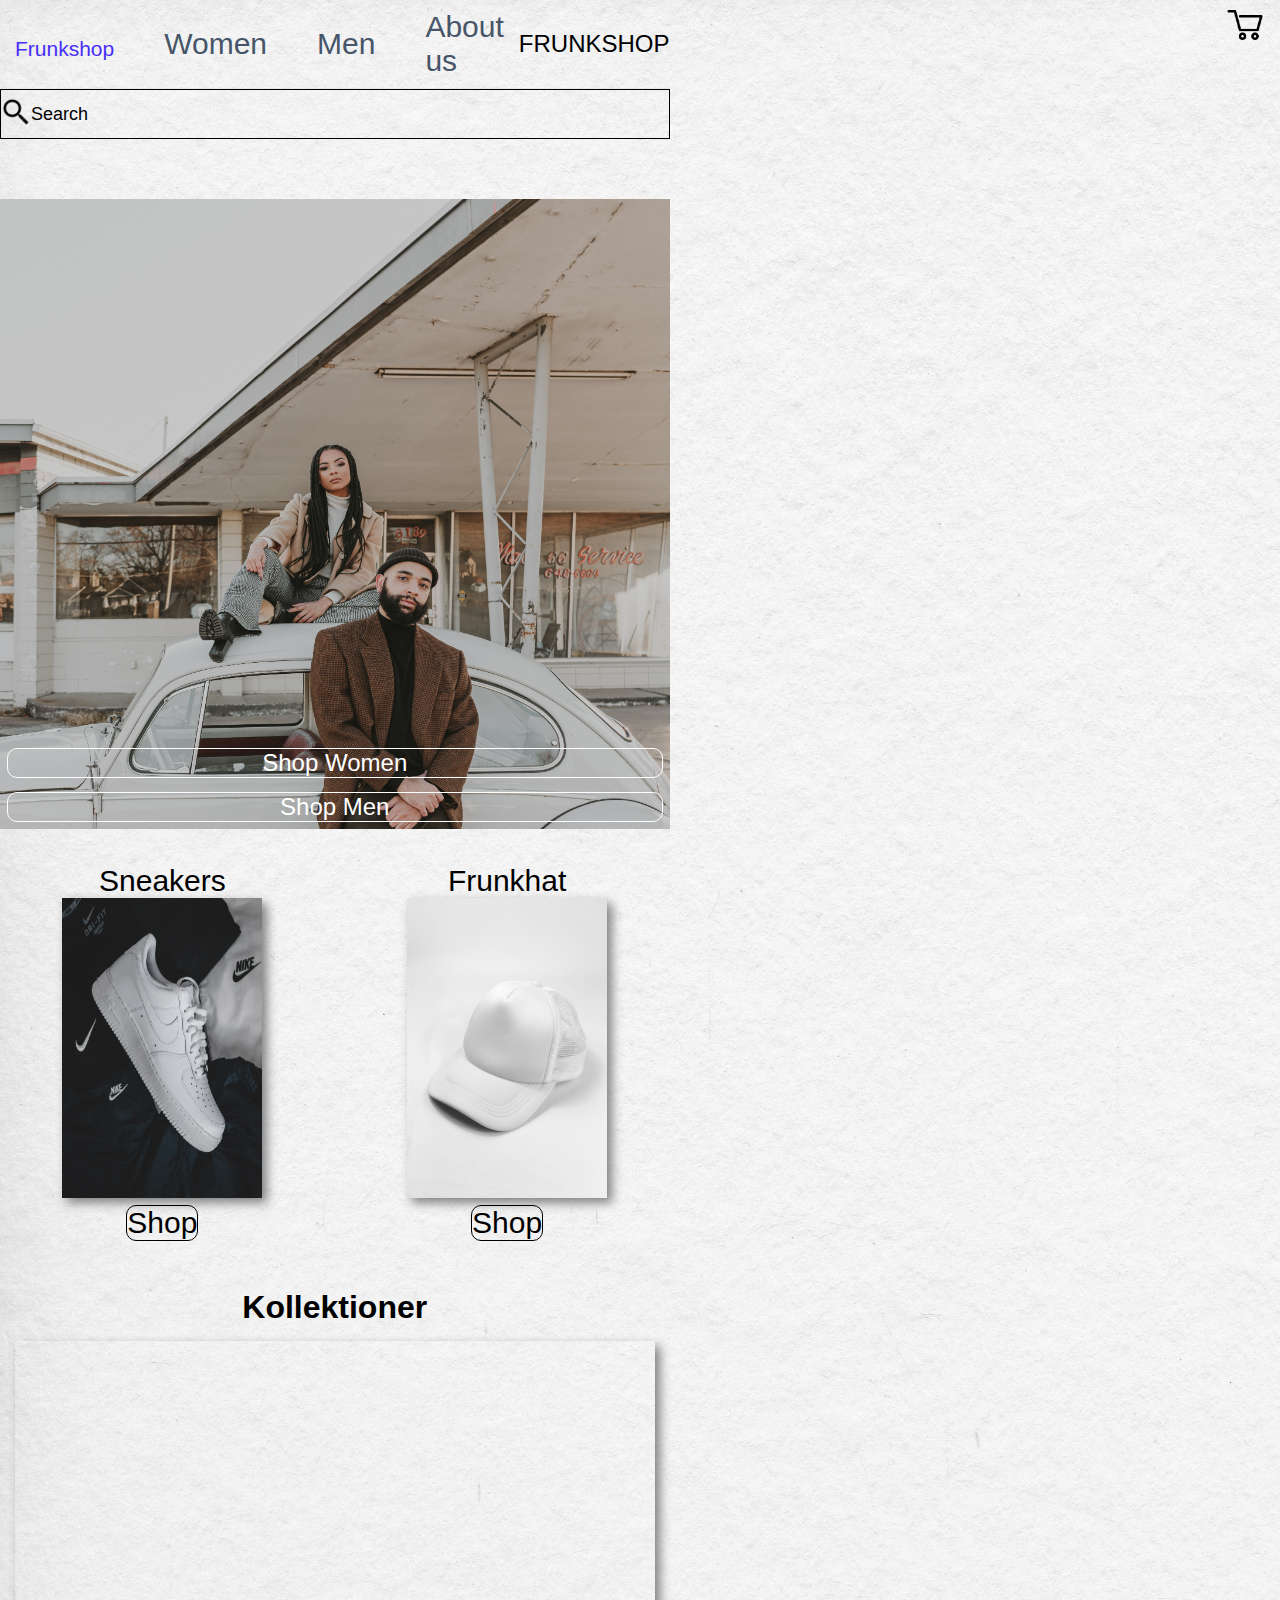
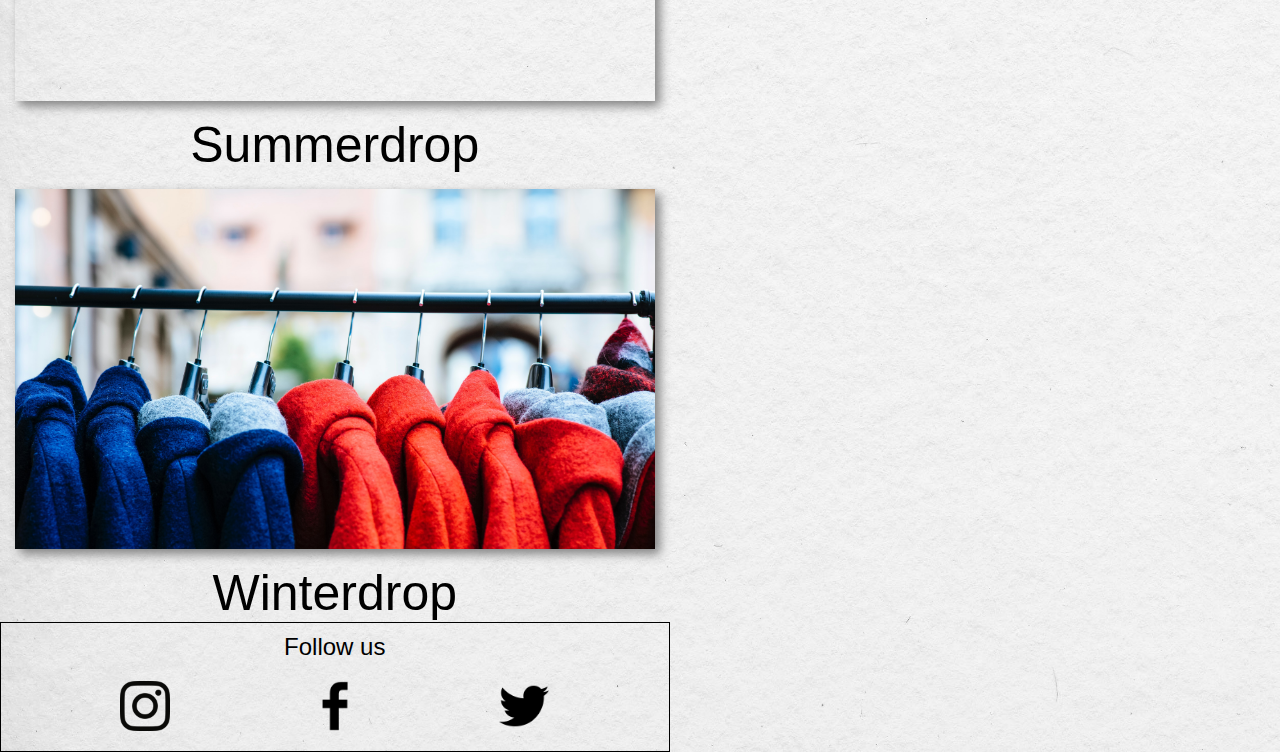
==== index.html @ 82f7ccf9 "fortsättning av codning" ====
<!DOCTYPE html>
<html lang="en">
<head>
    <meta charset="UTF-8">
    <meta name="viewport" content="width=device-width, initial-scale=1.0">
    <meta http-equiv="X-UA-Compatible" content="ie=edge">
    <title>Frunkshop.com</title>
    <link rel="stylesheet" href="css/style.css">
</head>
<body>
<div id="wrapper">
    <header class="header">
        <nav class="navbar">
            <ul class="nav-menu">
                <a href="#" class="nav-logo">Frunkshop</a>
                <li class="nav-item">
                    <a href="women.html" class="nav-link">Women</a>
                </li>
                <li class="nav-item">
                    <a href="#" class="nav-link">Men</a>
                </li>

                <li class="nav-item">
                    <a href="#" class="nav-link">About us</a>
                </li>
            </ul>
            <div class="hamburger">
                <span class="bar"></span>
                <span class="bar"></span>
                <span class="bar"></span>
            </div>
        </nav>
        <div id="tit">FRUNKSHOP</div>
        <div id="cart"><img id="cart2" src="img/minimal-49-512.webp" alt="shopping cart icon"></div>
   </header>

<div id="search"><div><img id="sok" src="img/search-512.webp" alt="sök icon till sök knappen"></div>
<div id="search2">Search</div></div>



<section id="front">
 <div id="men">Shop Men</div>
<div id="women">Shop Women</div>
</section>

<section id="front2">
<div id="sneak"><div id="text1">Sneakers</div><img id="snek" src="img/jeff-tumale-SD9Jyl1xNQ4-unsplash.jpg" alt="Vita skor bilden">
<div id="shop">Shop</div>
</div>


<div id="hat"><div id="text2">Frunkhat</div><img id="snek2" src="img/mediamodifier-t8HiP3e5abg-unsplash.jpg" alt="Vita skor bilden">
    <div id="shop2">Shop</div></div>
</section>


<h1>Kollektioner</h1>


<section id="summer">
    <div id="bild"></div>
    <div id="title">Summerdrop</div>
</section>

<section id="winter">
    <div id="bild2"></div>
    <div id="title2">Winterdrop</div>
</section>

<footer>
<div id="follow">Follow us</div>
<section id="icons">
<img id="insta" src="img/instagram-logo-A807AD378B-seeklogo.com.png" alt="instagram logan">
<img id="face"  src="img/facebook.png" alt="facebook logan">
<img id="twitter" src="img/twitter.png" alt="twitter logan">
</section>
</footer>

</div>
        <script src="js/script.js"></script>




</body>
</html>
---- css/style.css ----
/* Denna fil skall innehålla din CSS kod */

* {
    margin: 0;
    padding: 0;
    box-sizing: border-box;
}

body{
background-image:url("../img/kiwihug-zGZYQQVmXw0-unsplash.jpg");
background-size: cover;
}

html {
    font-size: 62.5%;
    font-family: 'Roboto', sans-serif;
}

li {
    list-style: none;
}

a {
    text-decoration: none;
}

.header{
    border-bottom: 1px solid #E2E8F0;
    display: flex;
    align-items: center;
}

.navbar {
    display: flex;
    justify-content:flex-start;
    align-items: center;
    padding: 1rem 1.5rem;
}

.hamburger {
    display: none;

}

.bar {
    display: block;
    width: 25px;
    height: 3px;
    margin: 5px auto;
    -webkit-transition: all 0.3s ease-in-out;
    transition: all 0.3s ease-in-out;
    background-color: #101010;
}

.nav-menu {
    display: flex;
    justify-content: space-between;
    align-items: center;
    
}

.nav-item {
    margin-left: 5rem;
}


.nav-link{
    font-size: 3rem;
    font-weight: 400;
    color: #475569;
}

.nav-link:hover{
    color: #482ff7;
}

.nav-logo {
    margin-top: 10px;
    font-size: 2.1rem;
    font-weight: 500;
    color: #482ff7;
}

@media only screen and (max-width: 768px) {
    .nav-menu {
        position:fixed;
        left: -100%;
        top: 5rem;
        flex-direction: column;
        background-color: #fff;
        width: 100%;
        height:50%;
        text-align: center;
        transition: 0.3s;
        box-shadow:
            0 10px 27px rgba(0, 0, 0, 0.05);
    }

    .nav-menu.active {
        left: 0;
    }

    .nav-item {
        margin: 2.5rem 0;
    }

    .hamburger {
        display: block;
        cursor: pointer;
    }

    .hamburger.active .bar:nth-child(2) {
        opacity: 0;
    }

    .hamburger.active .bar:nth-child(1) {
        transform: translateY(8px) rotate(45deg);
    }

    .hamburger.active .bar:nth-child(3) {
        transform: translateY(-8px) rotate(-45deg);
    }



}


#wrapper{
display: grid;
width: 71vh;

}


#search{
border: 1px solid black;
height: 50px;
font-size: large;
display: flex;
align-items: center;
}

#front{
   
    height: 70vh;
    margin-top: 60px;
    background-image: url("../img/front\ picture\ unsplash.jpg");
    background-size:cover;
    display: flex;
    flex-direction: column-reverse;
}



#front2{
height: 400px;
margin-top: 60px;
display: flex;
align-items: center;
}

#sneak{
height: 50vh;
width: 50%;
margin-right: 10px;
display: flex;
flex-direction:column;
align-items: center;
}

#hat{
height: 50vh;
width: 50%;
margin-left: 10px;
display: flex;
flex-direction:column;
align-items: center;
 }
    
#snek{
width: 200px;
height: 300px;
box-shadow:grey 5px 5px 10px;

}

#shop{
border: 1px solid black;
font-size: 3rem;
display: flex;
justify-content: center;
margin:7px ;
border-radius: 10px;
}

#text1{
display: flex;
justify-content: center;
font-size: 3rem;
}

#snek2{
    width: 200px;
height: 300px;
box-shadow:grey 5px 5px 10px;
    }
    
    #shop2{
    border: 1px solid black;
    font-size: 3rem;
    display: flex;
    justify-content: center;
    margin:7px ;
    border-radius: 10px;
    }
    
    #text2{
    display: flex;
    justify-content: center;
    font-size: 3rem;
    }


    #bild{
    height: 40vh;
background-image: url("../img/keagan-henman-xPJYL0l5Ii8-unsplash.jpg");
background-size: cover;
margin: 15px;
box-shadow: grey 5px 5px 10px;
    }

    h1{
display: flex;
justify-content: center;
font-size:xx-large;
    }

    #title{
font-size: 50px;
display: flex;
justify-content: center;

    }


 #title2{
font-size: 50px;
display: flex;
justify-content: center;  }


#bild2{
    height: 40vh;
background-image: url("../img/markus-spiske-jddw6iA31sE-unsplash.jpg");
background-size: cover;
margin: 15px;
box-shadow: grey 5px 5px 10px;
    }


#insta{
height: 50px;
width: 50px;
margin:20px;
}

#face{
height: 50px;
width: 50px;
margin:20px;
}

#twitter{
height: 50px;
width: 50px;
margin:20px;
}


#icons{
display: flex;
justify-content:space-evenly;
}

#follow{
margin-top: 10px;
display: flex;
justify-content: center;
font-size: x-large;
}


footer{
border: solid black 1px;

}

#tit{
display: flex;
justify-content: right;
font-size:x-large;
}

#sok{
width: 30px;
height: 30px;
}

#men{
font-size: x-large;
border: 1px solid white;
border-radius: 10px;
margin: 7px;
display: flex;
justify-content: center;
color: white;
}


#women{
font-size: x-large;
border: 1px solid white;
border-radius: 10px;
margin: 7px;
display: flex;
justify-content: center;
color:white;
}


#cart2{
width: 40px;
height: 40px;
display: flex;
position: absolute;
top: 5px;
right: 15px;
}
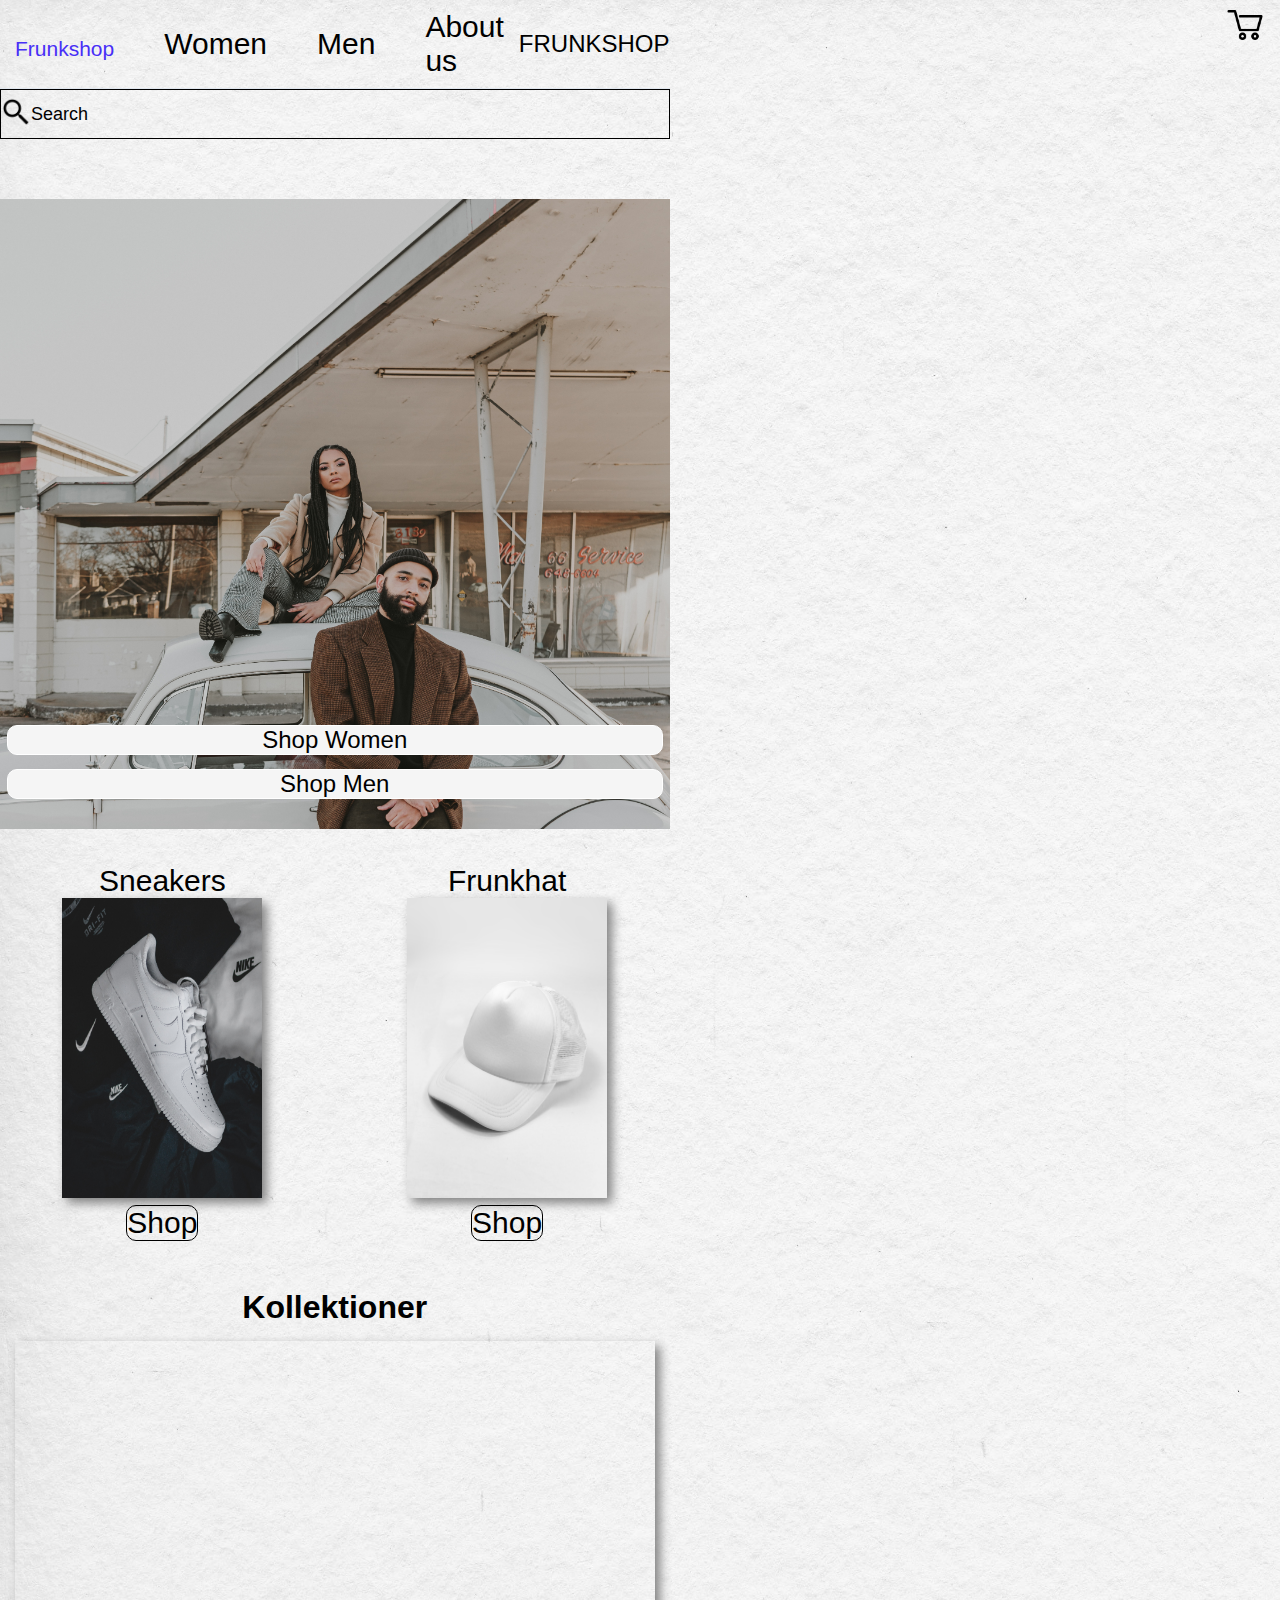
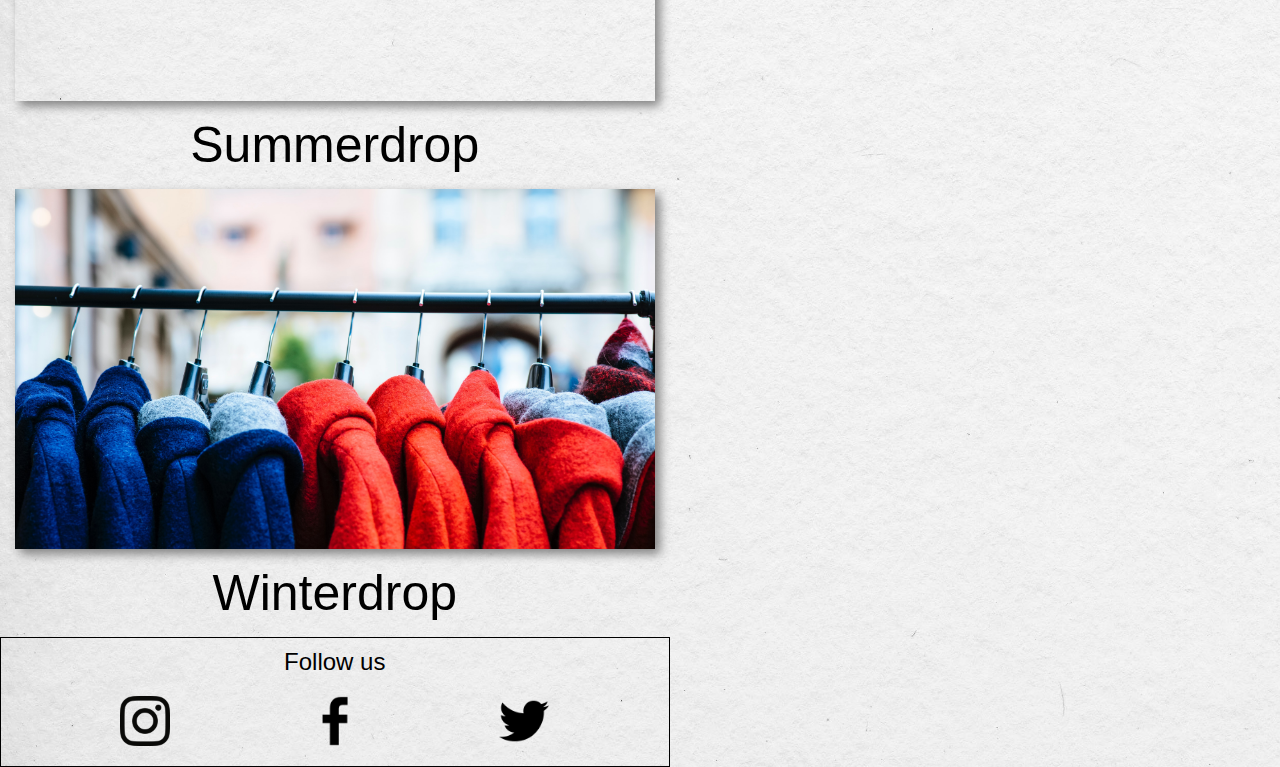
==== commit e2830e11: "fortsättnign av codning" ====
--- a/index.html
+++ b/index.html
@@ -6,6 +6,7 @@
     <meta http-equiv="X-UA-Compatible" content="ie=edge">
     <title>Frunkshop.com</title>
     <link rel="stylesheet" href="css/style.css">
+    <link rel="stylesheet" href="https://fonts.google.com/specimen/Nanum+Gothic">
 </head>
 <body>
 <div id="wrapper">
--- a/css/style.css
+++ b/css/style.css
@@ -13,7 +13,7 @@
 
 html {
     font-size: 62.5%;
-    font-family: 'Roboto', sans-serif;
+    font-family:"Nanum Gothic" , sans-serif;
 }
 
 li {
@@ -67,7 +67,7 @@
 .nav-link{
     font-size: 3rem;
     font-weight: 400;
-    color: #475569;
+    color:black;
 }
 
 .nav-link:hover{
@@ -247,7 +247,9 @@
  #title2{
 font-size: 50px;
 display: flex;
-justify-content: center;  }
+justify-content: center; 
+margin-bottom: 15px;
+ }
 
 
 #bild2{
@@ -314,7 +316,9 @@
 margin: 7px;
 display: flex;
 justify-content: center;
-color: white;
+color:black;
+background-color: whitesmoke;
+margin-bottom: 30px;
 }
 
 
@@ -325,14 +329,14 @@
 margin: 7px;
 display: flex;
 justify-content: center;
-color:white;
+color:black;
+background-color: whitesmoke;
 }
 
 
 #cart2{
 width: 40px;
 height: 40px;
-display: flex;
 position: absolute;
 top: 5px;
 right: 15px;
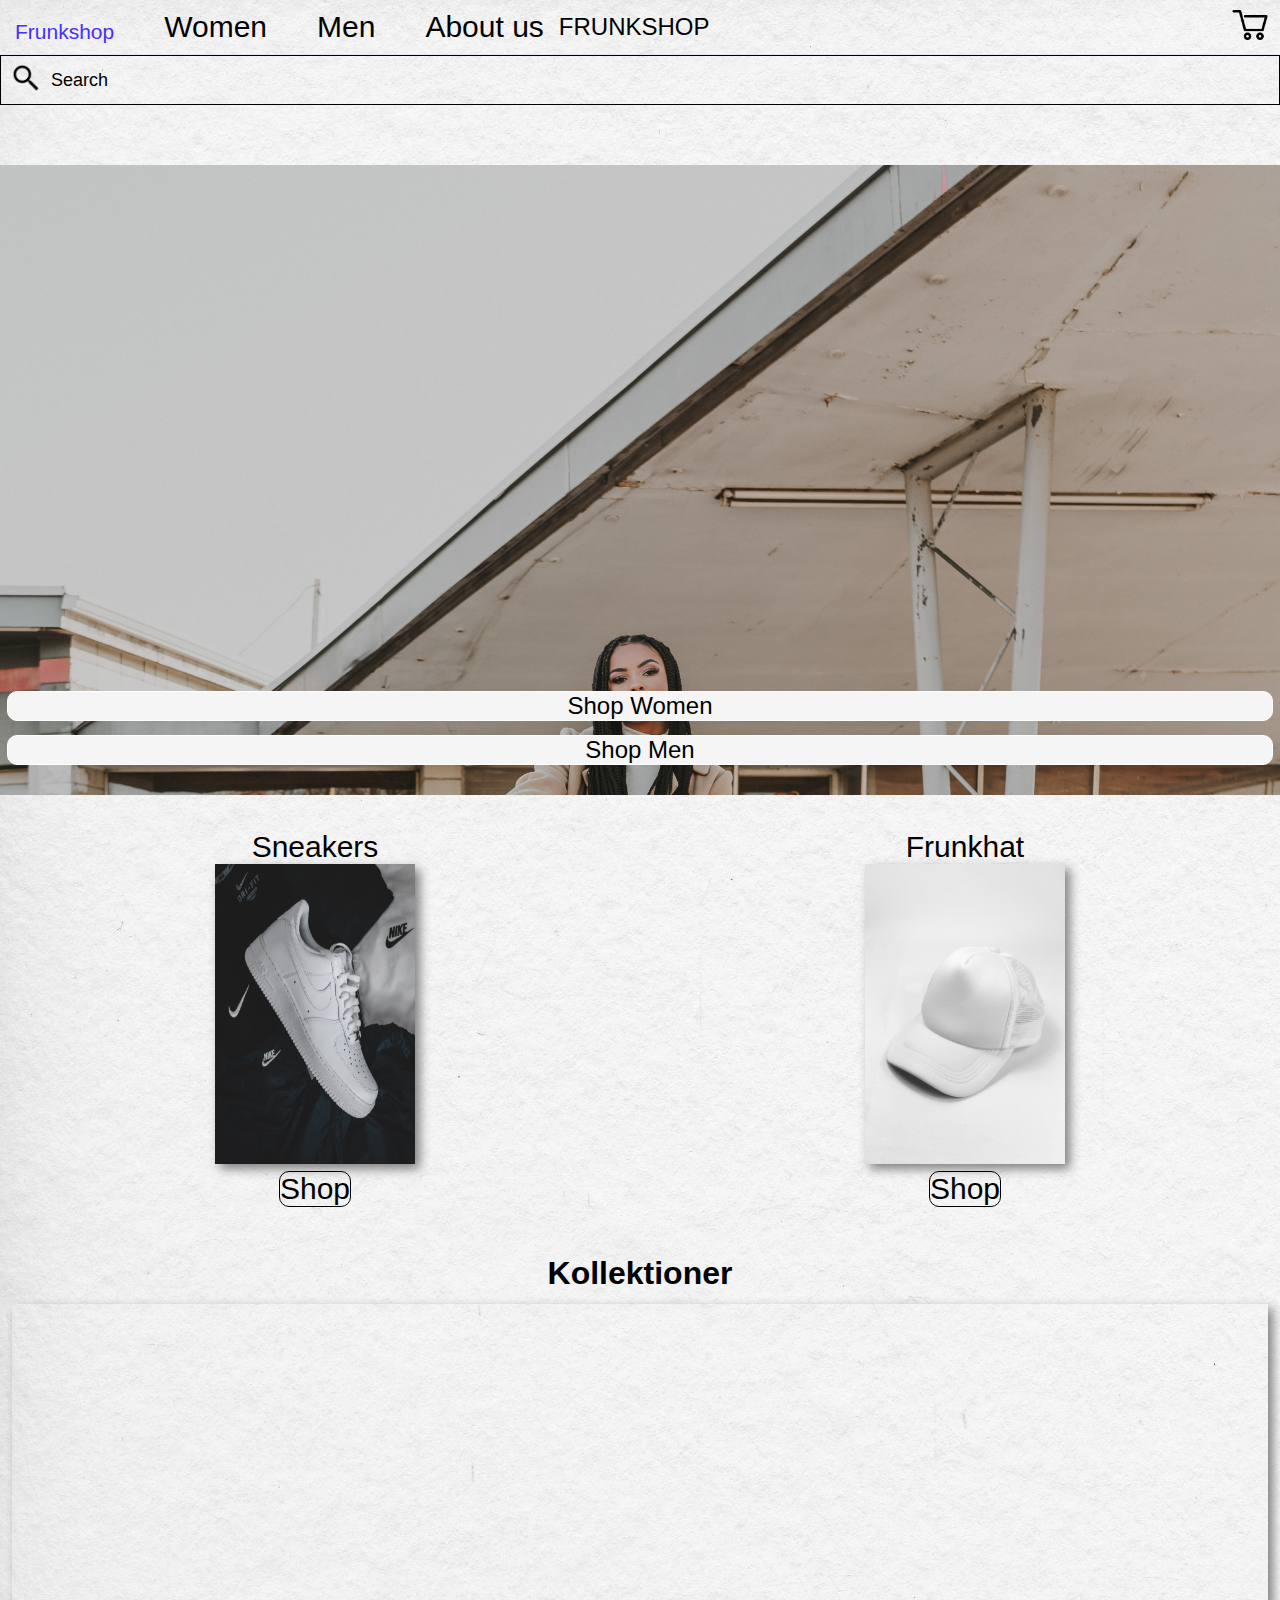
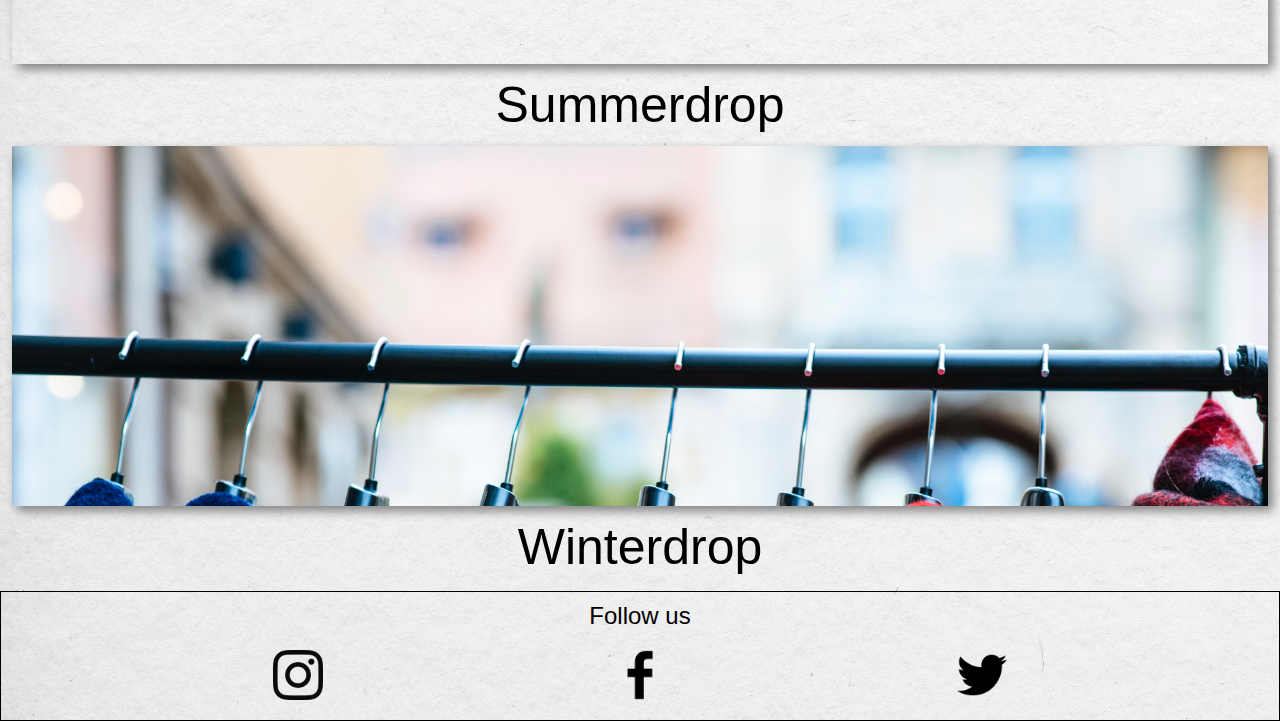
==== commit 524b24b4: "fortsättning av codning" ====
--- a/index.html
+++ b/index.html
@@ -18,7 +18,7 @@
                     <a href="women.html" class="nav-link">Women</a>
                 </li>
                 <li class="nav-item">
-                    <a href="#" class="nav-link">Men</a>
+                    <a href="men.html" class="nav-link">Men</a>
                 </li>
 
                 <li class="nav-item">
@@ -39,10 +39,9 @@
 <div id="search2">Search</div></div>
 
 
-
 <section id="front">
- <div id="men">Shop Men</div>
-<div id="women">Shop Women</div>
+<a href="men.html"><div id="men">Shop Men</div></a>
+<a href="women.html"><div id="women">Shop Women</div></a>
 </section>
 
 <section id="front2">
@@ -56,7 +55,7 @@
 </section>
 
 
-<h1>Kollektioner</h1>
+<h1 id="h12">Kollektioner</h1>
 
 
 <section id="summer">
--- a/css/style.css
+++ b/css/style.css
@@ -128,7 +128,6 @@
 
 #wrapper{
 display: grid;
-width: 71vh;
 
 }
 
@@ -158,6 +157,25 @@
 margin-top: 60px;
 display: flex;
 align-items: center;
+}
+
+#front3{
+    height: 70vh;
+    margin-top: 40px;
+    background-image: url("../img/chris-murray-PXVQ7SNqdME-unsplash.jpg");
+    background-size:cover;
+    display: flex;
+    flex-direction: column-reverse;
+}
+
+#front4{
+    height: 90vh;
+    margin-top: 40px;
+    background-image: url("../img/pedram-normohamadian-_q4zr9i_IAs-unsplash.jpg");
+    background-size:cover;
+    display: flex;
+    flex-direction: column-reverse;
+    background-position:center ;
 }
 
 #sneak{
@@ -226,15 +244,38 @@
     height: 40vh;
 background-image: url("../img/keagan-henman-xPJYL0l5Ii8-unsplash.jpg");
 background-size: cover;
-margin: 15px;
+margin: 12px;
 box-shadow: grey 5px 5px 10px;
     }
 
-    h1{
+    #h12{
 display: flex;
 justify-content: center;
 font-size:xx-large;
     }
+
+#h13{
+display: flex;
+justify-content: center;
+font-size:xx-large;
+margin: 20px;
+    }
+#h14{
+    display: flex;
+    justify-content: center;
+    font-size:xx-large;
+    margin-top: 100px;
+    margin-bottom: 15px;
+}
+
+#h15{
+    display: flex;
+    justify-content: center;
+    font-size:xx-large;
+    margin-top: 20px;
+    text-decoration:underline;
+    text-underline-position: under;
+}
 
     #title{
 font-size: 50px;
@@ -244,19 +285,19 @@
     }
 
 
- #title2{
+#title2{
 font-size: 50px;
 display: flex;
 justify-content: center; 
 margin-bottom: 15px;
- }
+}
 
 
 #bild2{
     height: 40vh;
 background-image: url("../img/markus-spiske-jddw6iA31sE-unsplash.jpg");
 background-size: cover;
-margin: 15px;
+margin: 12px;
 box-shadow: grey 5px 5px 10px;
     }
 
@@ -307,6 +348,7 @@
 #sok{
 width: 30px;
 height: 30px;
+margin: 10px;
 }
 
 #men{
@@ -333,11 +375,170 @@
 background-color: whitesmoke;
 }
 
+#sale{
+    font-size: x-large;
+    border: 1px solid white;
+    border-radius: 10px;
+    margin-left: 80px;
+    margin-right: 80px;
+    display: flex;
+    justify-content: center;
+    color:white;
+    background-color:darkred;
+    margin-bottom: 140px;
+    font-weight:bolder;
+    padding-top: 5px;
+    padding-bottom: 5px;
+}
+
 
 #cart2{
 width: 40px;
 height: 40px;
 position: absolute;
 top: 5px;
-right: 15px;
-}+right: 10px;
+}
+
+#cloth{
+display: flex;
+justify-content: space-between;
+margin: 30px;
+}
+
+.sub{
+font-size:large;
+text-decoration:overline;
+letter-spacing: 2px;
+}
+
+#cloth2{
+display: flex;
+justify-content:space-around;
+margin: 60px;
+
+}
+
+#help{
+display: flex;
+justify-content: space-evenly;
+}
+
+
+
+#filter{
+border: black 1px solid;
+background-color: white;
+width: 45%;
+height: 40px;
+font-size:x-large;
+justify-content: center;
+align-items: center;
+display: flex;
+}
+
+#droplist{
+    border: black 1px solid;
+    width: 45%;
+    height: 40px;
+    font-size:x-large;
+    justify-content: center;
+    align-items: center;
+    display: flex;
+}
+
+
+#tshirt{
+width:45%;
+height: 300px;
+background-image: url("../img/budka-damdinsuren-IrQmtib-ER4-unsplash.jpg");
+background-size: cover;
+box-shadow:grey 5px 5px 10px;
+}
+
+#dress{
+    width:45%;
+    height: 300px;
+    background-image: url("../img/tamara-bellis-8Aq_zfMHPbU-unsplash.jpg");
+    background-size: cover;
+    box-shadow:grey 5px 5px 10px;
+}
+
+#jeans{
+    width:45%;
+    height: 300px;
+    background-image: url("../img/zuzana-ruttkay-_lCXkFVcm-A-unsplash.jpg");
+    background-size: cover;
+    box-shadow:grey 5px 5px 10px;
+}
+
+#shoe{
+    width:45%;
+    height: 300px;
+    background-image: url("../img/laura-chouette-EZXKn9P2scc-unsplash.jpg");
+    background-size: cover;
+    box-shadow:grey 5px 5px 10px;
+}
+
+#item{
+    display: flex;
+    justify-content:space-evenly;
+    margin-top: 20px;
+}
+
+
+
+#item2{
+display: flex;
+justify-content: space-evenly;
+margin-top: 10px;
+}
+
+.tex{
+display: flex;
+justify-content: space-around;
+font-size:medium;
+margin-bottom: 20px;
+margin-top: 5px;
+}
+
+::placeholder{
+color: black;
+}
+
+
+#jeans2{
+    width:45%;
+    height: 300px;
+    background-image: url("../img/maxwell-nelson-IH0_6CZ2OK4-unsplash.jpg");
+    background-size: cover;
+    box-shadow:grey 5px 5px 10px;
+}
+
+
+#shoe2{
+    width:45%;
+    height: 300px;
+    background-image: url("../img/maureen-de-wit-cEot_30k978-unsplash.jpg");
+    background-size: cover;
+    box-shadow:grey 5px 5px 10px;
+}
+
+
+#shorts{
+    width:45%;
+    height: 300px;
+    background-image: url("../img/kristino-boxers-4R0bv6aa6DA-unsplash.jpg");
+    background-size: cover;
+    background-position:center;
+    box-shadow:grey 5px 5px 10px;
+}
+
+
+#tshirt2{
+    width:45%;
+    height: 300px;
+    background-image: url("../img/florencia-simonini-PDZAMYvduVk-unsplash.jpg");
+    background-size: cover;
+    box-shadow:grey 5px 5px 10px;
+    }
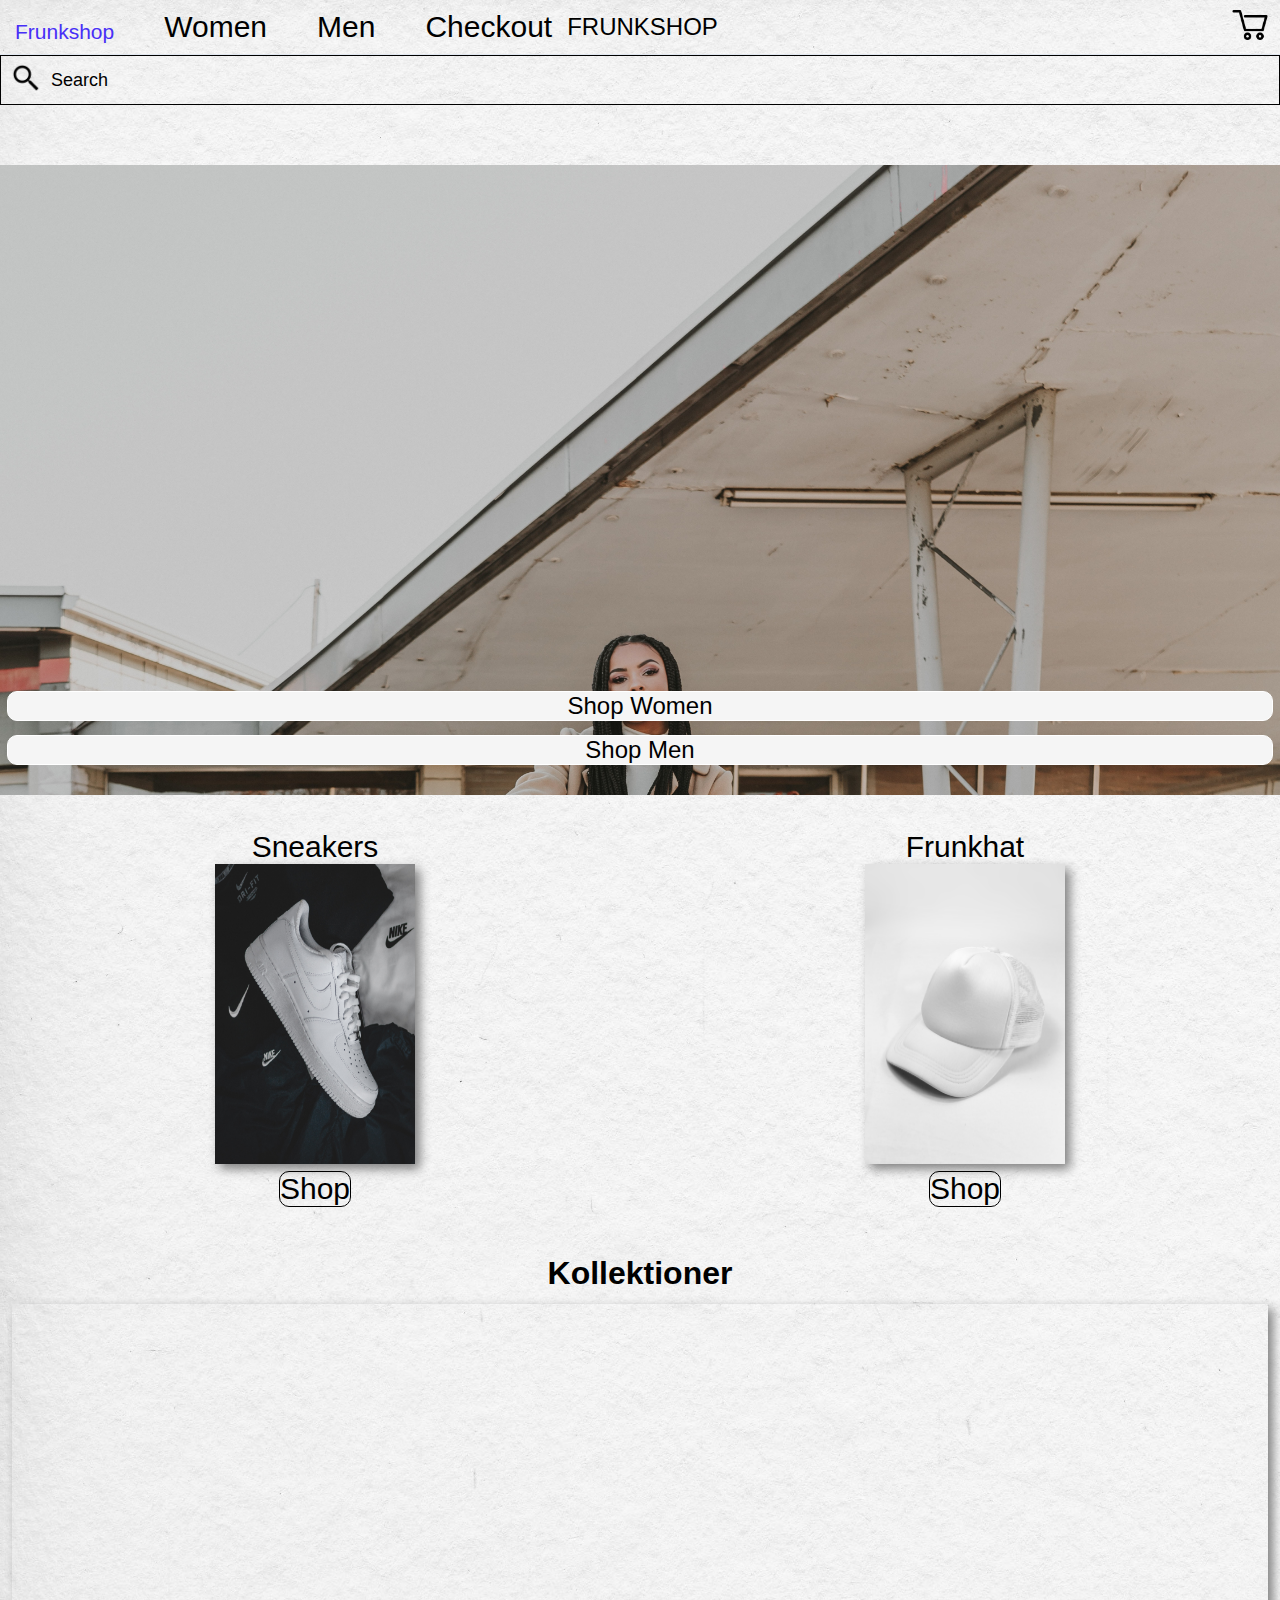
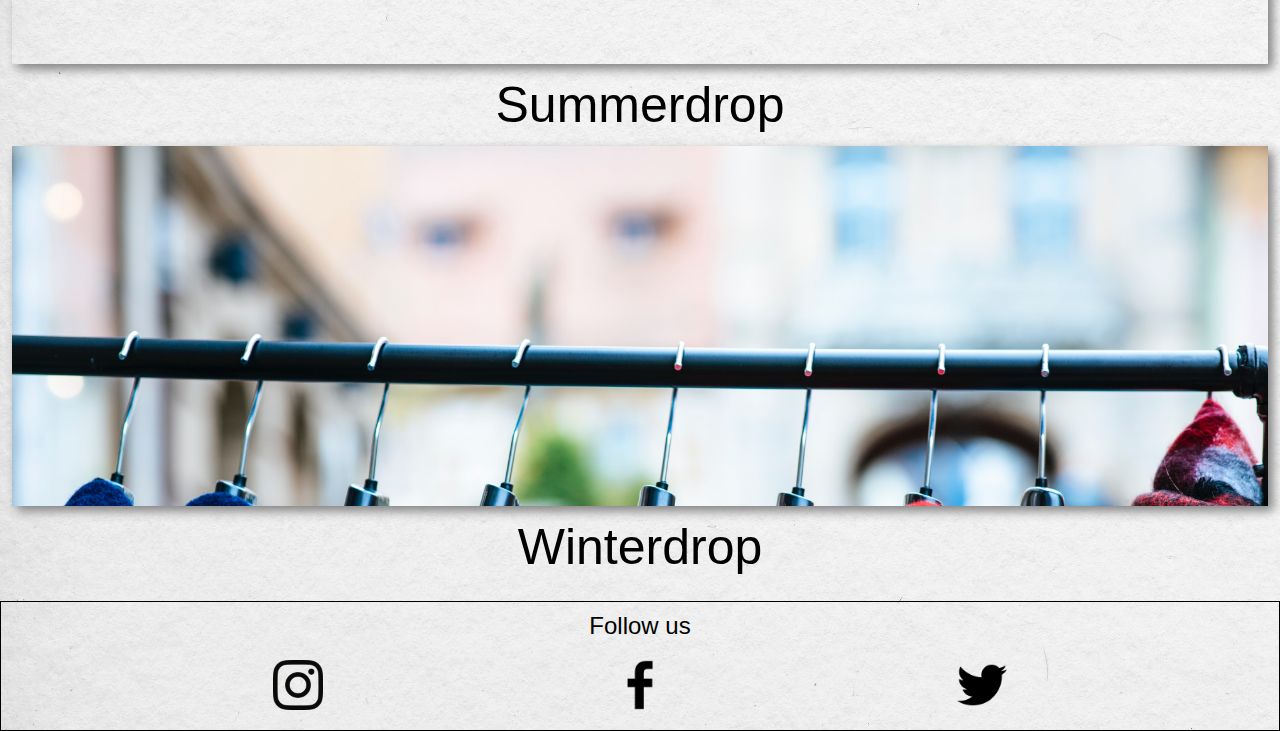
==== commit 0cb3d4f1: "klar med codning av mobil" ====
--- a/index.html
+++ b/index.html
@@ -13,7 +13,7 @@
     <header class="header">
         <nav class="navbar">
             <ul class="nav-menu">
-                <a href="#" class="nav-logo">Frunkshop</a>
+                <a href="index.html" class="nav-logo">Frunkshop</a>
                 <li class="nav-item">
                     <a href="women.html" class="nav-link">Women</a>
                 </li>
@@ -22,7 +22,7 @@
                 </li>
 
                 <li class="nav-item">
-                    <a href="#" class="nav-link">About us</a>
+                    <a href="checkout.html" class="nav-link">Checkout</a>
                 </li>
             </ul>
             <div class="hamburger">
@@ -32,8 +32,8 @@
             </div>
         </nav>
         <div id="tit">FRUNKSHOP</div>
-        <div id="cart"><img id="cart2" src="img/minimal-49-512.webp" alt="shopping cart icon"></div>
-   </header>
+        <a href="checkout.html"><div id="cart"><img id="cart2" src="img/minimal-49-512.webp" alt="shopping cart icon"></div></a>
+    </header>
 
 <div id="search"><div><img id="sok" src="img/search-512.webp" alt="sök icon till sök knappen"></div>
 <div id="search2">Search</div></div>
--- a/css/style.css
+++ b/css/style.css
@@ -336,7 +336,7 @@
 
 footer{
 border: solid black 1px;
-
+margin-top: 10px;
 }
 
 #tit{
@@ -542,3 +542,74 @@
     background-size: cover;
     box-shadow:grey 5px 5px 10px;
     }
+
+
+#purse{
+    width: 150px;
+    height: 200px;
+margin: 10px;
+}
+
+#check{
+border: black 1px solid;
+display: flex;
+justify-content:left;
+font-size: large;
+}
+
+h2{
+margin: 20px;
+font-size:x-large
+}
+
+#quantity{
+width: 60px;
+
+}
+
+#text{
+    display: flex;
+    justify-content: space-evenly;
+    flex-direction: column;
+}
+
+#check2{
+    border: black 1px solid;
+    display: flex;
+    justify-content:space-evenly;
+    flex-direction: column;
+    font-size: large;
+    height: 300px;
+    margin-bottom: 20px;
+    }
+
+.pris{
+display: flex;
+justify-content: space-between;
+margin: 10px;
+}
+
+h6{
+font-size:large;
+margin: 10px;
+}
+
+hr{
+    margin: 10px;
+}
+
+#order{
+    font-size:large;
+    border: 1px solid white;
+    margin-left: 30px;
+    margin-right: 30px;
+    display: flex;
+    justify-content: center;
+    color:white;
+    background-color:rgb(29, 134, 97);
+    padding-top: 10px;
+    padding-bottom: 10px;
+    margin-bottom: 40px;
+}
+
+
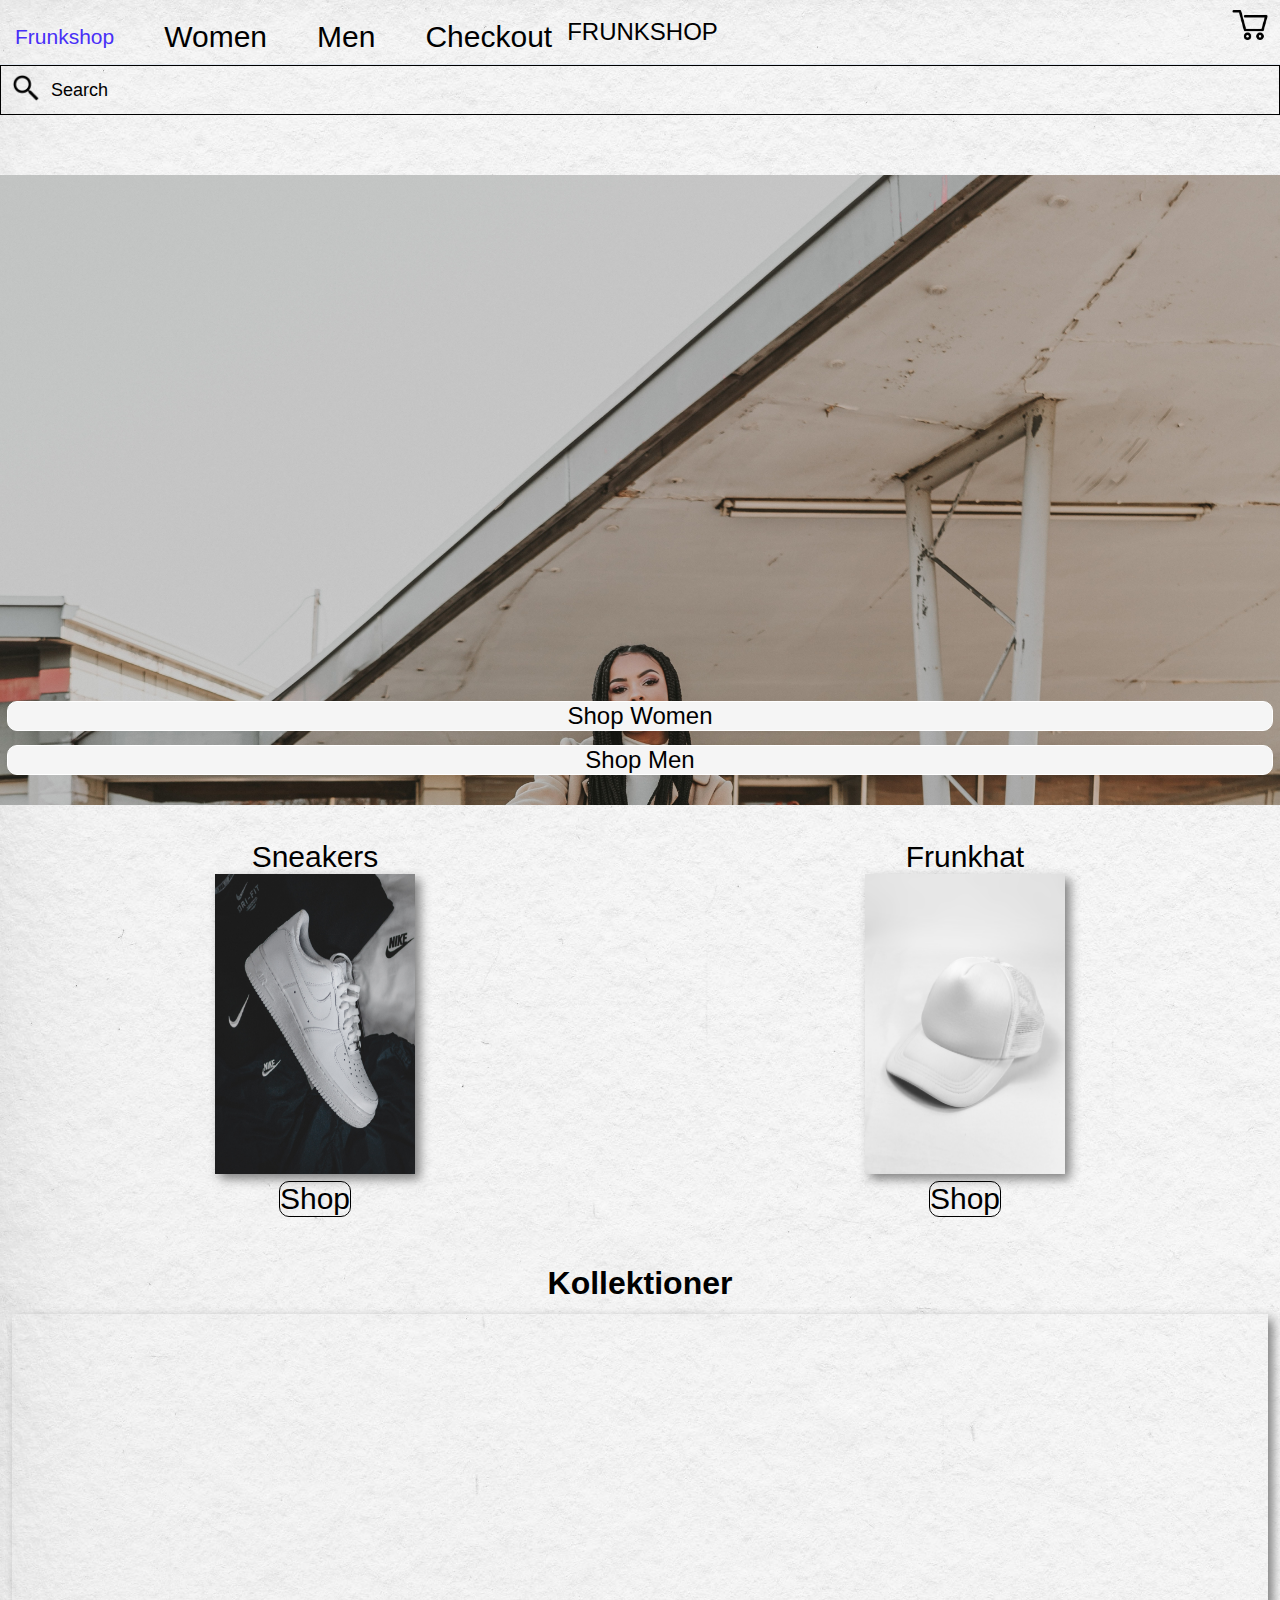
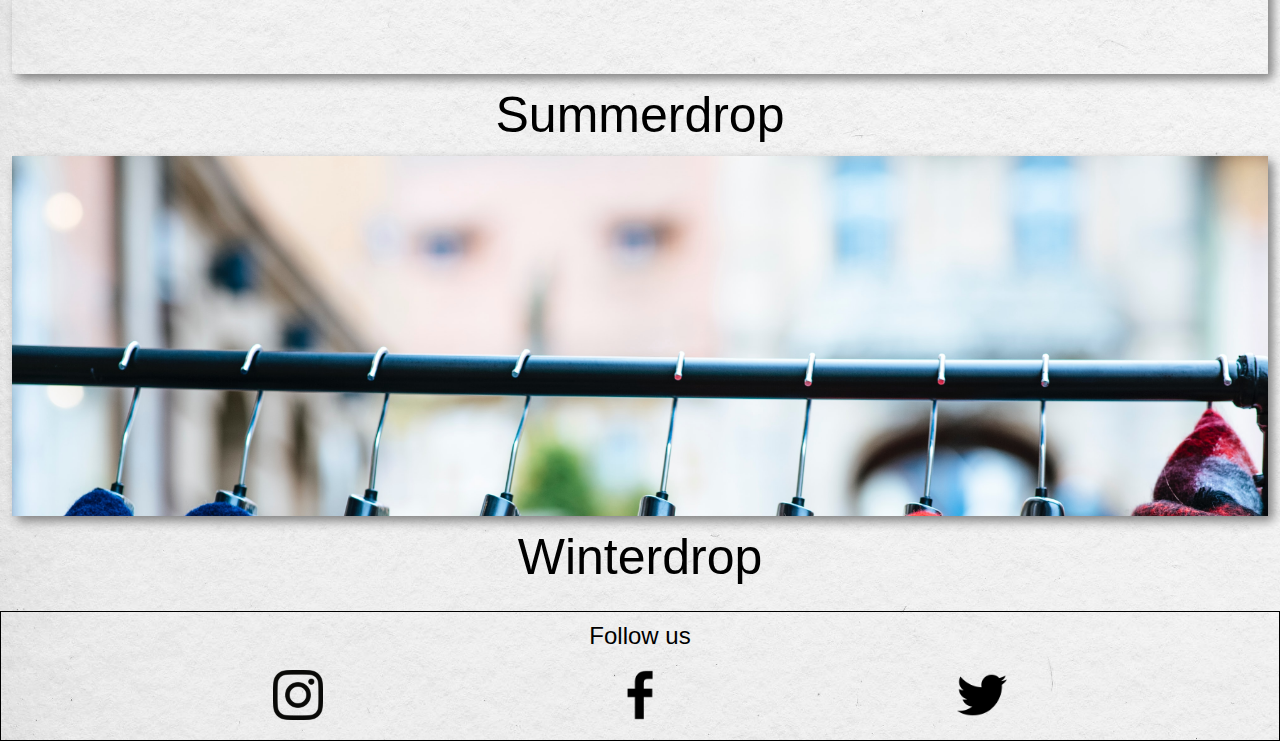
==== commit 8e6411f3: "lite ändringar" ====
--- a/index.html
+++ b/index.html
@@ -13,7 +13,7 @@
     <header class="header">
         <nav class="navbar">
             <ul class="nav-menu">
-                <a href="index.html" class="nav-logo">Frunkshop</a>
+                <li><a href="index.html" class="nav-logo">Frunkshop</a></li> 
                 <li class="nav-item">
                     <a href="women.html" class="nav-link">Women</a>
                 </li>
@@ -39,12 +39,12 @@
 <div id="search2">Search</div></div>
 
 
-<section id="front">
+<div id="front">
 <a href="men.html"><div id="men">Shop Men</div></a>
 <a href="women.html"><div id="women">Shop Women</div></a>
-</section>
+</div>
 
-<section id="front2">
+<div id="front2">
 <div id="sneak"><div id="text1">Sneakers</div><img id="snek" src="img/jeff-tumale-SD9Jyl1xNQ4-unsplash.jpg" alt="Vita skor bilden">
 <div id="shop">Shop</div>
 </div>
@@ -52,29 +52,29 @@
 
 <div id="hat"><div id="text2">Frunkhat</div><img id="snek2" src="img/mediamodifier-t8HiP3e5abg-unsplash.jpg" alt="Vita skor bilden">
     <div id="shop2">Shop</div></div>
-</section>
+</div>
 
 
 <h1 id="h12">Kollektioner</h1>
 
 
-<section id="summer">
+<div id="summer">
     <div id="bild"></div>
     <div id="title">Summerdrop</div>
-</section>
+</div>
 
-<section id="winter">
+<div id="winter">
     <div id="bild2"></div>
     <div id="title2">Winterdrop</div>
-</section>
+</div>
 
 <footer>
 <div id="follow">Follow us</div>
-<section id="icons">
+<div id="icons">
 <img id="insta" src="img/instagram-logo-A807AD378B-seeklogo.com.png" alt="instagram logan">
 <img id="face"  src="img/facebook.png" alt="facebook logan">
 <img id="twitter" src="img/twitter.png" alt="twitter logan">
-</section>
+</div>
 </footer>
 
 </div>
--- a/css/style.css
+++ b/css/style.css
@@ -18,6 +18,7 @@
 
 li {
     list-style: none;
+    margin-top: 10px;
 }
 
 a {
@@ -141,7 +142,6 @@
 }
 
 #front{
-   
     height: 70vh;
     margin-top: 60px;
     background-image: url("../img/front\ picture\ unsplash.jpg");
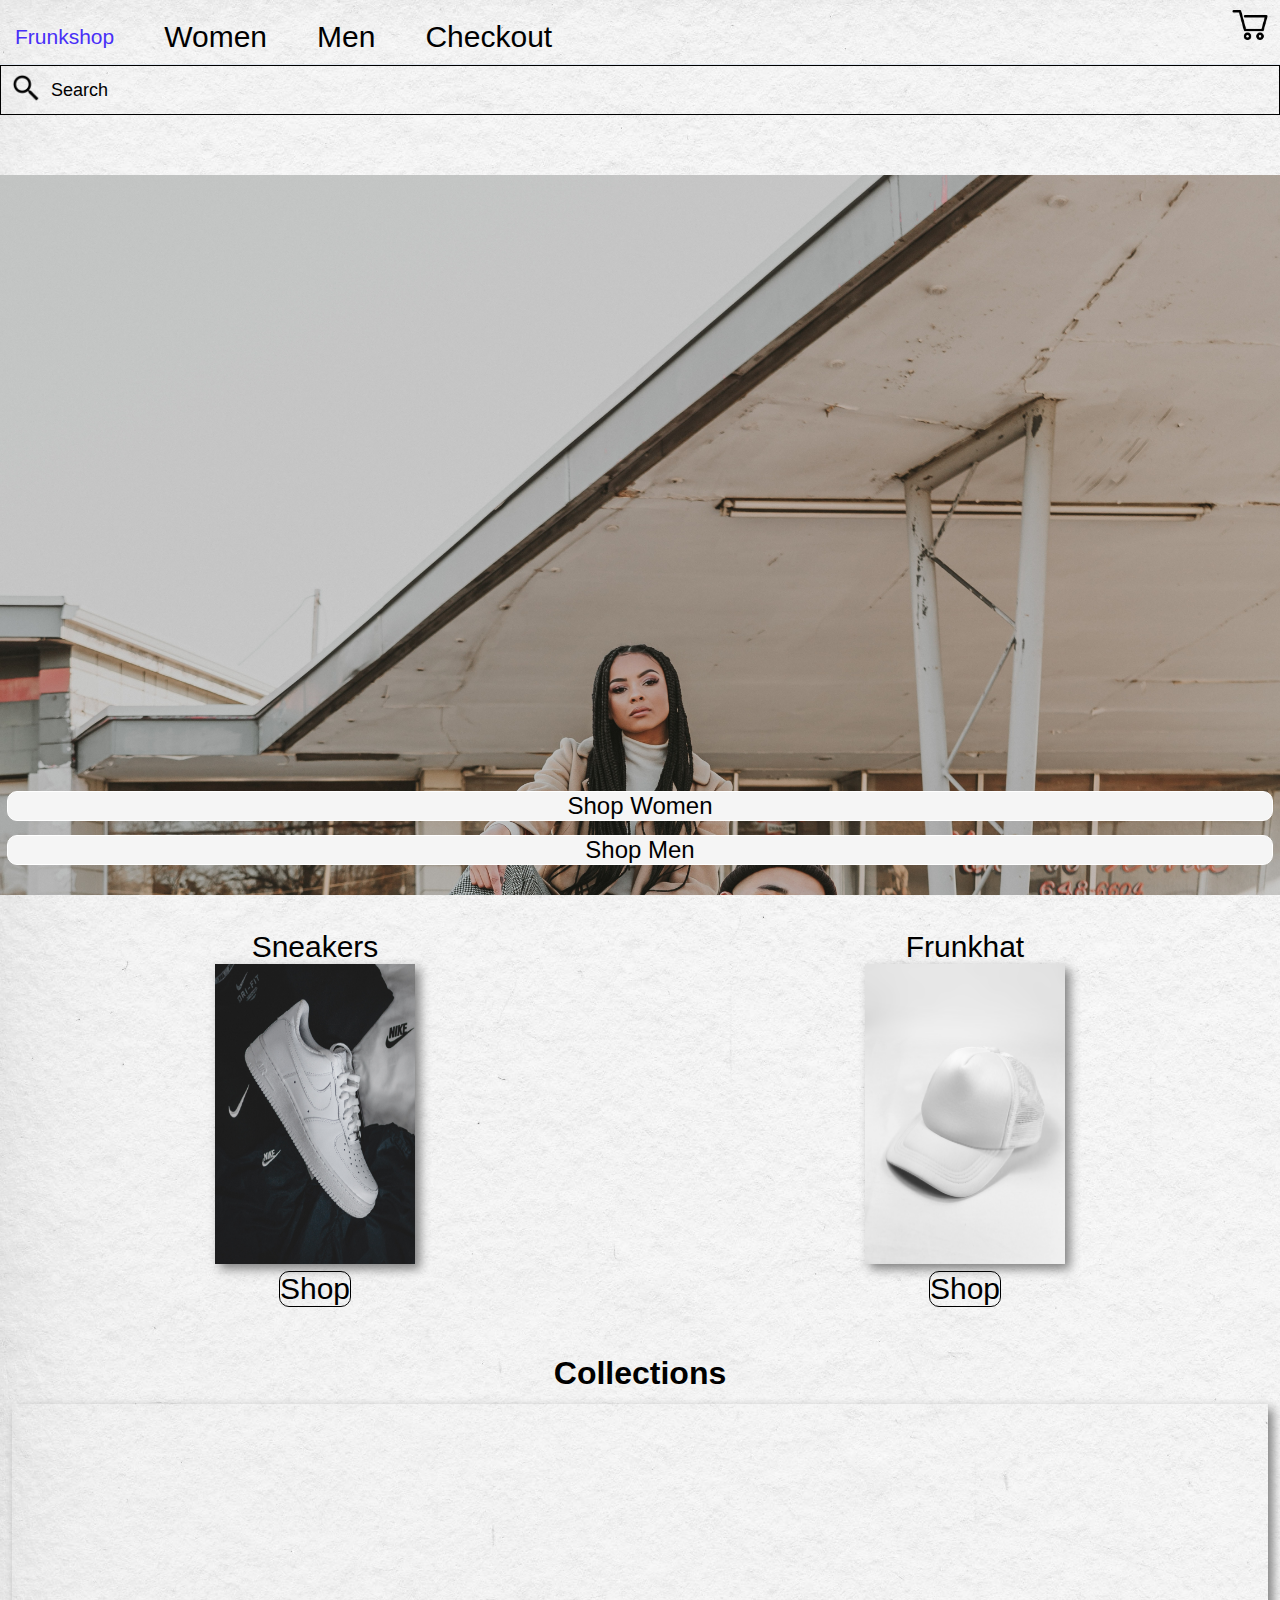
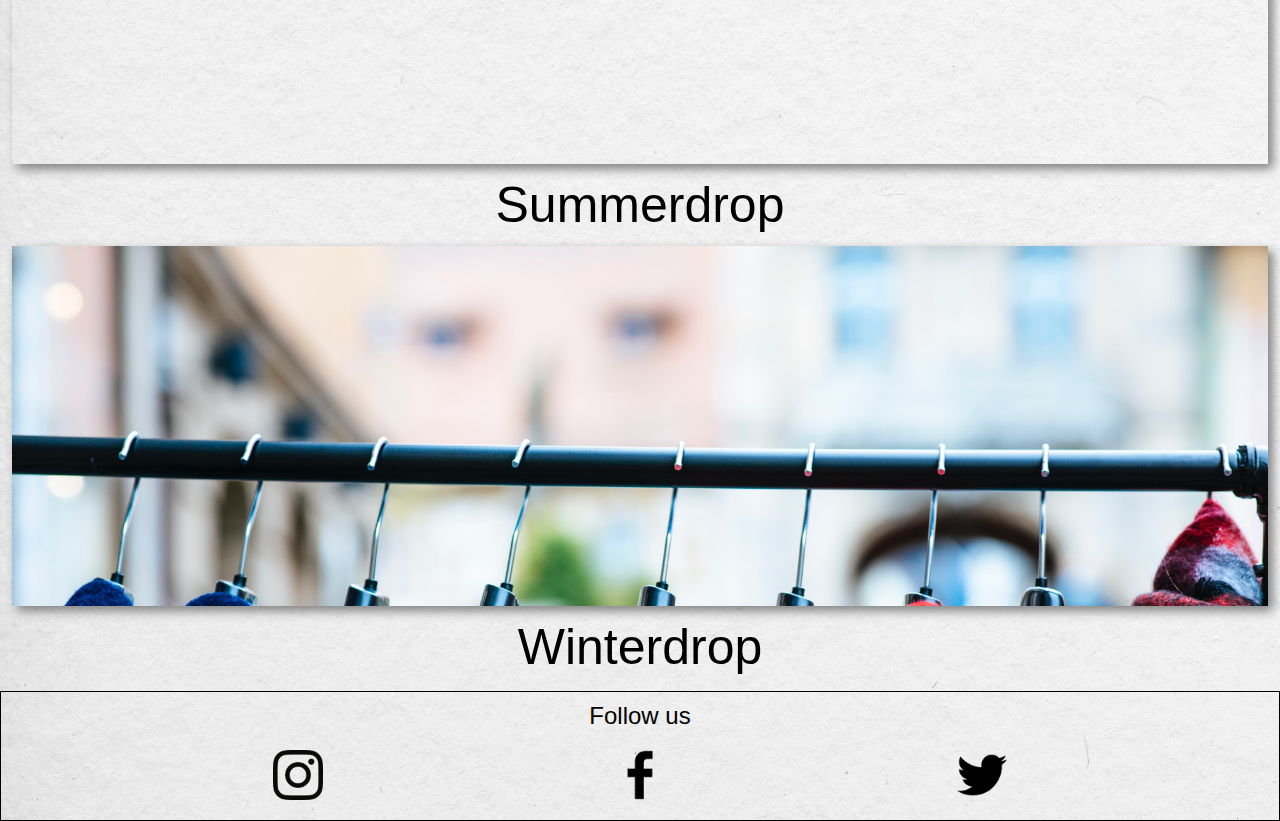
==== commit 4af99950: "lite ändringar" ====
--- a/index.html
+++ b/index.html
@@ -9,7 +9,7 @@
     <link rel="stylesheet" href="https://fonts.google.com/specimen/Nanum+Gothic">
 </head>
 <body>
-<div id="wrapper">
+
     <header class="header">
         <nav class="navbar">
             <ul class="nav-menu">
@@ -32,10 +32,10 @@
             </div>
         </nav>
         <div id="tit">FRUNKSHOP</div>
-        <a href="checkout.html"><div id="cart"><img id="cart2" src="img/minimal-49-512.webp" alt="shopping cart icon"></div></a>
+        <a href="checkout.html"><div id="cart"><img id="cart2" src="img/cart.webp" alt="shopping cart icon"></div></a>
     </header>
 
-<div id="search"><div><img id="sok" src="img/search-512.webp" alt="sök icon till sök knappen"></div>
+<div id="search"><div><img id="sok" src="img/search.webp" alt="sök icon till sök knappen"></div>
 <div id="search2">Search</div></div>
 
 
@@ -45,17 +45,17 @@
 </div>
 
 <div id="front2">
-<div id="sneak"><div id="text1">Sneakers</div><img id="snek" src="img/jeff-tumale-SD9Jyl1xNQ4-unsplash.jpg" alt="Vita skor bilden">
+<div id="sneak"><div id="text1">Sneakers</div><img id="snek" src="img/vit-shoes.jpg" alt="Vita skor bilden">
 <div id="shop">Shop</div>
 </div>
 
 
-<div id="hat"><div id="text2">Frunkhat</div><img id="snek2" src="img/mediamodifier-t8HiP3e5abg-unsplash.jpg" alt="Vita skor bilden">
+<div id="hat"><div id="text2">Frunkhat</div><img id="snek2" src="img/white-cap.jpg" alt="Vita skor bilden">
     <div id="shop2">Shop</div></div>
 </div>
 
 
-<h1 id="h12">Kollektioner</h1>
+<h1 id="h12">Collections</h1>
 
 
 <div id="summer">
@@ -71,13 +71,12 @@
 <footer>
 <div id="follow">Follow us</div>
 <div id="icons">
-<img id="insta" src="img/instagram-logo-A807AD378B-seeklogo.com.png" alt="instagram logan">
+<img id="insta" src="img/instagram.png" alt="instagram logan">
 <img id="face"  src="img/facebook.png" alt="facebook logan">
 <img id="twitter" src="img/twitter.png" alt="twitter logan">
 </div>
 </footer>
 
-</div>
         <script src="js/script.js"></script>
 
 
--- a/css/style.css
+++ b/css/style.css
@@ -7,7 +7,7 @@
 }
 
 body{
-background-image:url("../img/kiwihug-zGZYQQVmXw0-unsplash.jpg");
+background-image:url("../img/white-body.jpg");
 background-size: cover;
 }
 
@@ -127,10 +127,6 @@
 }
 
 
-#wrapper{
-display: grid;
-
-}
 
 
 #search{
@@ -142,9 +138,9 @@
 }
 
 #front{
-    height: 70vh;
+    height: 80vh;
     margin-top: 60px;
-    background-image: url("../img/front\ picture\ unsplash.jpg");
+    background-image: url("../img/guy-girl-car.jpg");
     background-size:cover;
     display: flex;
     flex-direction: column-reverse;
@@ -162,7 +158,7 @@
 #front3{
     height: 70vh;
     margin-top: 40px;
-    background-image: url("../img/chris-murray-PXVQ7SNqdME-unsplash.jpg");
+    background-image: url("../img/girls.jpg");
     background-size:cover;
     display: flex;
     flex-direction: column-reverse;
@@ -171,7 +167,7 @@
 #front4{
     height: 90vh;
     margin-top: 40px;
-    background-image: url("../img/pedram-normohamadian-_q4zr9i_IAs-unsplash.jpg");
+    background-image: url("../img/guys.jpg");
     background-size:cover;
     display: flex;
     flex-direction: column-reverse;
@@ -242,7 +238,7 @@
 
     #bild{
     height: 40vh;
-background-image: url("../img/keagan-henman-xPJYL0l5Ii8-unsplash.jpg");
+background-image: url("../img/tshirts.jpg");
 background-size: cover;
 margin: 12px;
 box-shadow: grey 5px 5px 10px;
@@ -295,7 +291,7 @@
 
 #bild2{
     height: 40vh;
-background-image: url("../img/markus-spiske-jddw6iA31sE-unsplash.jpg");
+background-image: url("../img/winter-coats.jpg");
 background-size: cover;
 margin: 12px;
 box-shadow: grey 5px 5px 10px;
@@ -451,7 +447,7 @@
 #tshirt{
 width:45%;
 height: 300px;
-background-image: url("../img/budka-damdinsuren-IrQmtib-ER4-unsplash.jpg");
+background-image: url("../img/girl-tshirt.jpg");
 background-size: cover;
 box-shadow:grey 5px 5px 10px;
 }
@@ -459,7 +455,7 @@
 #dress{
     width:45%;
     height: 300px;
-    background-image: url("../img/tamara-bellis-8Aq_zfMHPbU-unsplash.jpg");
+    background-image: url("../img/red-dress.jpg");
     background-size: cover;
     box-shadow:grey 5px 5px 10px;
 }
@@ -467,7 +463,7 @@
 #jeans{
     width:45%;
     height: 300px;
-    background-image: url("../img/zuzana-ruttkay-_lCXkFVcm-A-unsplash.jpg");
+    background-image: url("../img/girl-denim.jpg");
     background-size: cover;
     box-shadow:grey 5px 5px 10px;
 }
@@ -475,7 +471,7 @@
 #shoe{
     width:45%;
     height: 300px;
-    background-image: url("../img/laura-chouette-EZXKn9P2scc-unsplash.jpg");
+    background-image: url("../img/black-shoes.jpg");
     background-size: cover;
     box-shadow:grey 5px 5px 10px;
 }
@@ -510,7 +506,7 @@
 #jeans2{
     width:45%;
     height: 300px;
-    background-image: url("../img/maxwell-nelson-IH0_6CZ2OK4-unsplash.jpg");
+    background-image: url("../img/white-denim.jpg");
     background-size: cover;
     box-shadow:grey 5px 5px 10px;
 }
@@ -519,7 +515,7 @@
 #shoe2{
     width:45%;
     height: 300px;
-    background-image: url("../img/maureen-de-wit-cEot_30k978-unsplash.jpg");
+    background-image: url("../img/reebok.jpg");
     background-size: cover;
     box-shadow:grey 5px 5px 10px;
 }
@@ -528,7 +524,7 @@
 #shorts{
     width:45%;
     height: 300px;
-    background-image: url("../img/kristino-boxers-4R0bv6aa6DA-unsplash.jpg");
+    background-image: url("../img/yellow-shorts.jpg");
     background-size: cover;
     background-position:center;
     box-shadow:grey 5px 5px 10px;
@@ -538,7 +534,7 @@
 #tshirt2{
     width:45%;
     height: 300px;
-    background-image: url("../img/florencia-simonini-PDZAMYvduVk-unsplash.jpg");
+    background-image: url("../img/guy-tshirt.jpg");
     background-size: cover;
     box-shadow:grey 5px 5px 10px;
     }
@@ -613,3 +609,54 @@
 }
 
 
+@media only screen and (min-width: 768px){
+
+
+#tit{
+display: none;
+}
+
+
+
+#wrapperc{
+display: grid;
+grid-template-areas: 
+'ca h2'
+'my su'
+'my or'
+'ft ft'
+;
+
+}
+
+#check{
+grid-area: my;
+margin: 20px;
+}
+
+#check2{
+grid-area: su;
+margin: 20px;
+}
+
+h2{
+grid-area: h2;
+
+}
+
+footer{
+    grid-area: ft;
+}
+
+#ca{
+grid-area: ca;
+
+}
+
+#order{
+grid-area: or;
+
+}
+
+
+}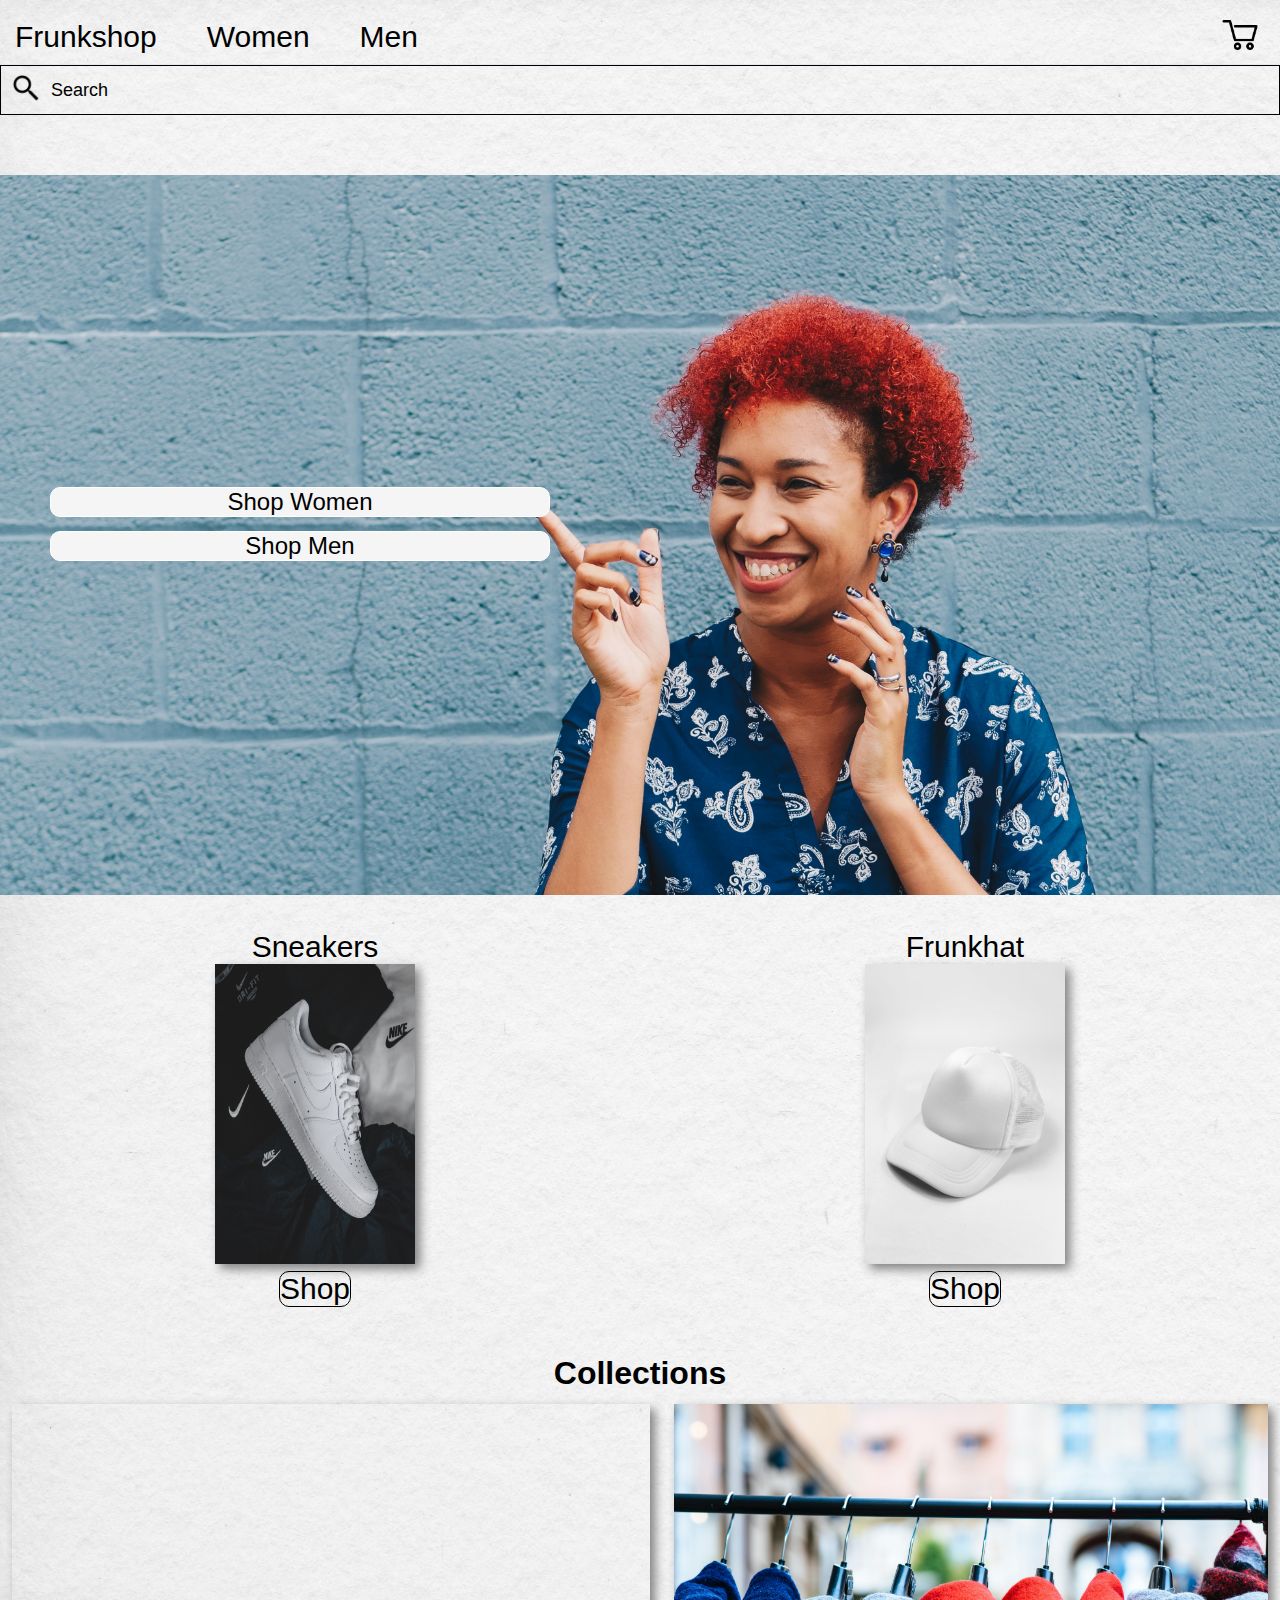
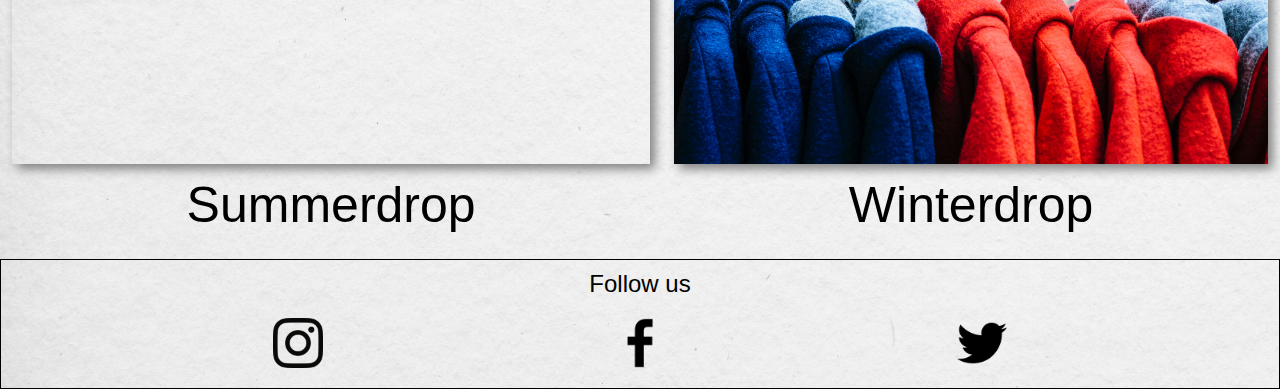
==== commit bfd517f4: "snart klar" ====
--- a/index.html
+++ b/index.html
@@ -13,15 +13,15 @@
     <header class="header">
         <nav class="navbar">
             <ul class="nav-menu">
-                <li><a href="index.html" class="nav-logo">Frunkshop</a></li> 
+                <li><a href="index.html" class="nav-logo frunki">Frunkshop</a></li> 
                 <li class="nav-item">
                     <a href="women.html" class="nav-link">Women</a>
                 </li>
                 <li class="nav-item">
                     <a href="men.html" class="nav-link">Men</a>
                 </li>
-
-                <li class="nav-item">
+            
+                <li class="nav-item checkout">
                     <a href="checkout.html" class="nav-link">Checkout</a>
                 </li>
             </ul>
@@ -35,9 +35,11 @@
         <a href="checkout.html"><div id="cart"><img id="cart2" src="img/cart.webp" alt="shopping cart icon"></div></a>
     </header>
 
+<div id="wrapperi">
+<div id="serch">
 <div id="search"><div><img id="sok" src="img/search.webp" alt="sök icon till sök knappen"></div>
 <div id="search2">Search</div></div>
-
+</div>
 
 <div id="front">
 <a href="men.html"><div id="men">Shop Men</div></a>
@@ -76,7 +78,7 @@
 <img id="twitter" src="img/twitter.png" alt="twitter logan">
 </div>
 </footer>
-
+</div>
         <script src="js/script.js"></script>
 
 
--- a/css/style.css
+++ b/css/style.css
@@ -616,7 +616,37 @@
 display: none;
 }
 
-
+.checkout{
+visibility: hidden;
+
+}
+
+.frunki{
+color: black;
+font-size: 3rem;
+}
+
+#cart2{
+margin: 10px;
+
+}
+
+
+#wrapperi{
+display: grid;
+grid-template-areas:
+'sr sr'
+'fr fr '
+'fr fr'
+'fr2 fr2'
+'h12 h12'
+'sum wi'
+'sum wi'
+'ft ft'
+
+;
+
+}
 
 #wrapperc{
 display: grid;
@@ -658,5 +688,63 @@
 
 }
 
+#serch{
+grid-area: sr;
+
+}
+
+#winter{
+    grid-area: wi;
+}
+
+#summer{
+    grid-area: sum;
+}
+
+#h12{
+    grid-area: h12;
+}
+
+#front2{
+    grid-area: fr2;
+}
+
+#front{
+background-image: url("../img/redhair.jpg");
+background-size:1500px;
+background-position:top;
+grid-area: fr;
+display: flex;
+justify-content: center;
+}
+
+
+#women{
+    font-size: x-large;
+    border: 1px solid white;
+    border-radius: 10px;
+    margin: 7px;
+    display: flex;
+    justify-content: center;
+    color:black;
+    background-color: whitesmoke;
+    width: 500px;
+    margin-left: 50px;
+}
+
+#men{
+font-size: x-large;
+border: 1px solid white;
+border-radius: 10px;
+margin: 7px;
+display: flex;
+justify-content: center;
+color:black;
+background-color: whitesmoke;
+margin-bottom: 30px;
+width: 500px;
+margin-left: 50px;
+}
+
 
 }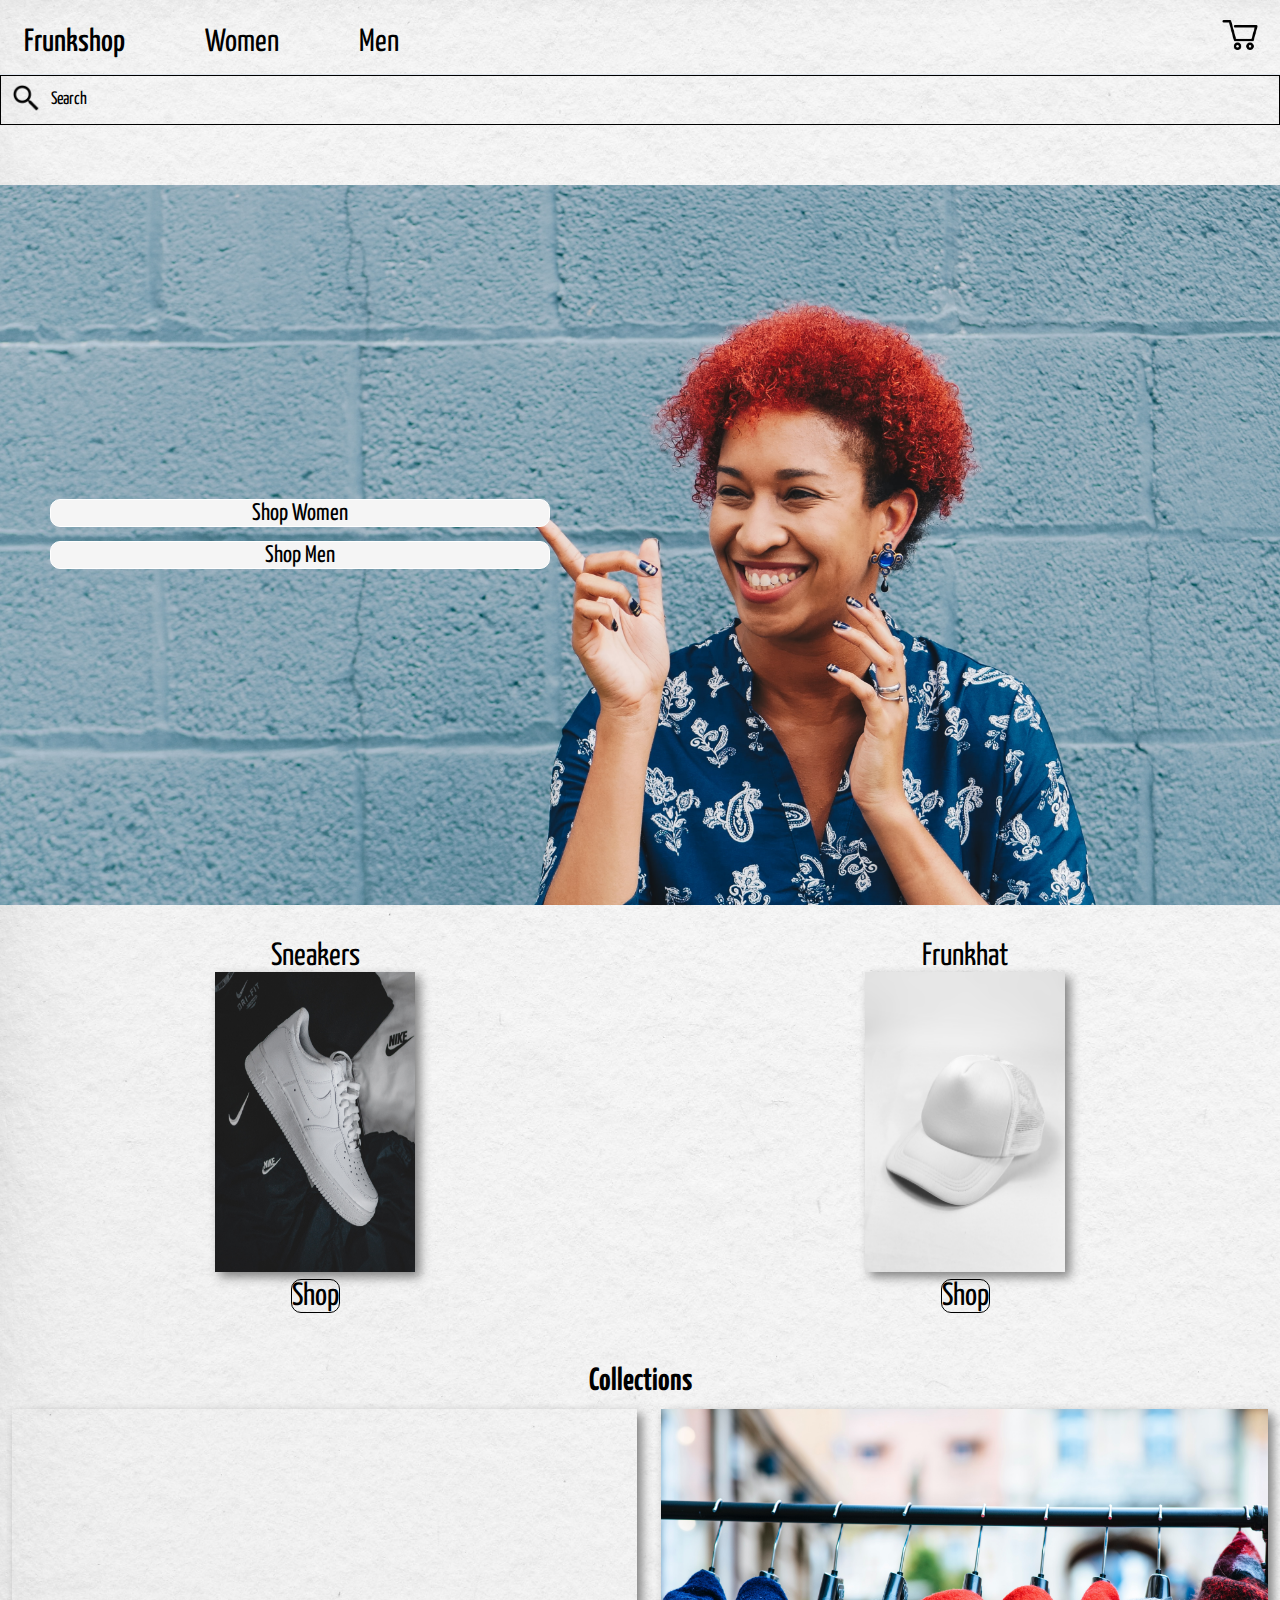
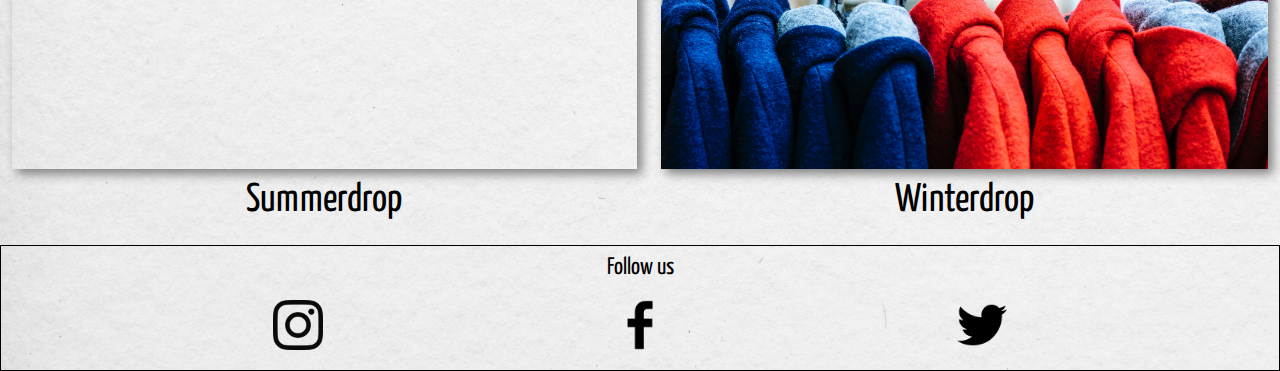
==== commit 283d5f1d: "klar med sida" ====
--- a/index.html
+++ b/index.html
@@ -6,7 +6,11 @@
     <meta http-equiv="X-UA-Compatible" content="ie=edge">
     <title>Frunkshop.com</title>
     <link rel="stylesheet" href="css/style.css">
-    <link rel="stylesheet" href="https://fonts.google.com/specimen/Nanum+Gothic">
+
+    <link rel="preconnect" href="https://fonts.googleapis.com"> 
+<link rel="preconnect" href="https://fonts.gstatic.com" crossorigin> 
+<link href="https://fonts.googleapis.com/css2?family=Yanone+Kaffeesatz:wght@400;600&display=swap" rel="stylesheet">
+
 </head>
 <body>
 
@@ -36,7 +40,7 @@
     </header>
 
 <div id="wrapperi">
-<div id="serch">
+<div class="serch">
 <div id="search"><div><img id="sok" src="img/search.webp" alt="sök icon till sök knappen"></div>
 <div id="search2">Search</div></div>
 </div>
--- a/css/style.css
+++ b/css/style.css
@@ -12,8 +12,7 @@
 }
 
 html {
-    font-size: 62.5%;
-    font-family:"Nanum Gothic" , sans-serif;
+    font-family: 'Yanone Kaffeesatz', sans-serif;
 }
 
 li {
@@ -66,7 +65,7 @@
 
 
 .nav-link{
-    font-size: 3rem;
+    font-size: 2rem;
     font-weight: 400;
     color:black;
 }
@@ -190,7 +189,7 @@
 display: flex;
 flex-direction:column;
 align-items: center;
- }
+}
     
 #snek{
 width: 200px;
@@ -201,7 +200,7 @@
 
 #shop{
 border: 1px solid black;
-font-size: 3rem;
+font-size: 2rem;
 display: flex;
 justify-content: center;
 margin:7px ;
@@ -211,7 +210,7 @@
 #text1{
 display: flex;
 justify-content: center;
-font-size: 3rem;
+font-size: 2rem;
 }
 
 #snek2{
@@ -222,7 +221,7 @@
     
     #shop2{
     border: 1px solid black;
-    font-size: 3rem;
+    font-size: 2rem;
     display: flex;
     justify-content: center;
     margin:7px ;
@@ -232,7 +231,7 @@
     #text2{
     display: flex;
     justify-content: center;
-    font-size: 3rem;
+    font-size: 2rem;
     }
 
 
@@ -274,7 +273,7 @@
 }
 
     #title{
-font-size: 50px;
+font-size: 40px;
 display: flex;
 justify-content: center;
 
@@ -282,7 +281,7 @@
 
 
 #title2{
-font-size: 50px;
+font-size: 40px;
 display: flex;
 justify-content: center; 
 margin-bottom: 15px;
@@ -357,6 +356,7 @@
 color:black;
 background-color: whitesmoke;
 margin-bottom: 30px;
+padding-top: 2px;
 }
 
 
@@ -369,6 +369,7 @@
 justify-content: center;
 color:black;
 background-color: whitesmoke;
+padding-top: 2px;
 }
 
 #sale{
@@ -441,6 +442,8 @@
     justify-content: center;
     align-items: center;
     display: flex;
+    font-family: 'Yanone Kaffeesatz', sans-serif;
+    padding-left: 85px;
 }
 
 
@@ -450,6 +453,7 @@
 background-image: url("../img/girl-tshirt.jpg");
 background-size: cover;
 box-shadow:grey 5px 5px 10px;
+position: sticky;
 }
 
 #dress{
@@ -458,6 +462,7 @@
     background-image: url("../img/red-dress.jpg");
     background-size: cover;
     box-shadow:grey 5px 5px 10px;
+    position: sticky;
 }
 
 #jeans{
@@ -466,6 +471,7 @@
     background-image: url("../img/girl-denim.jpg");
     background-size: cover;
     box-shadow:grey 5px 5px 10px;
+    position: sticky;
 }
 
 #shoe{
@@ -474,6 +480,7 @@
     background-image: url("../img/black-shoes.jpg");
     background-size: cover;
     box-shadow:grey 5px 5px 10px;
+    position: sticky;
 }
 
 #item{
@@ -609,6 +616,8 @@
 }
 
 
+
+
 @media only screen and (min-width: 768px){
 
 
@@ -616,6 +625,7 @@
 display: none;
 }
 
+
 .checkout{
 visibility: hidden;
 
@@ -623,7 +633,7 @@
 
 .frunki{
 color: black;
-font-size: 3rem;
+font-size: 2rem;
 }
 
 #cart2{
@@ -688,7 +698,7 @@
 
 }
 
-#serch{
+.serch{
 grid-area: sr;
 
 }
@@ -746,5 +756,159 @@
 margin-left: 50px;
 }
 
-
-}+#wrapperw{
+display: grid;
+grid-template-areas: 
+'hd hd hd hd'
+'sr sr sr sr'
+'h15 h15 h15 h15'
+'fr3 fr3 fr3 fr3'
+'fr3 fr3 fr3 fr3'
+'h13 h13 h13 h13'
+'cl cl cl cl'
+'he he he he'
+'h14 h14 h14 h14'
+'it it it it'
+'it it it it'
+'ft2 ft2 ft2 ft2'
+
+
+;
+
+
+}
+
+#ft2{
+grid-area: ft2;
+}
+
+#items{
+grid-area: it;
+}
+
+#h13{
+grid-area: h13;
+
+}
+
+#droplist{
+padding-left: 250px;
+font-family: 'Yanone Kaffeesatz', sans-serif;
+}
+
+#help{
+grid-area: he;
+}
+
+#h14{
+grid-area: h14;
+}
+
+#h15{
+grid-area: h15;
+
+}
+
+#front3{
+grid-area: fr3;
+
+}
+
+#clothes{
+grid-area: cl;
+
+}
+
+#front3{
+background-position: center;
+
+}
+
+.tex{
+display: flex;
+justify-content:space-evenly;
+}
+
+
+#tshirt{
+width: 200px;
+
+}
+
+#dress{
+width: 200px;
+
+}
+
+#jeans{
+width: 200px;
+
+}
+
+#shoe{
+width: 200px;
+
+}
+
+#tshirt2{
+width: 200px;
+
+}
+
+#shorts{
+width: 200px;
+
+}
+
+#jeans2{
+width: 200px;
+}
+
+#shoe2{
+width: 200px;
+}
+
+#h15{
+grid-area:h15 ;
+}
+
+#front4{
+grid-area: fr4;
+
+}
+
+#ft3{
+grid-area: ft3;
+}
+
+.header{
+grid-area:hd;
+}
+
+#wrapperm{
+grid-template-areas: 
+'hd hd hd hd'
+'sr sr sr sr'
+'h15 h15 h15 h15' 
+'fr4 fr4 fr4 fr4'  
+'fr4 fr4 fr4 fr4' 
+'h13 h13 h13 h13'
+'cl cl cl cl'
+'he he he he'
+'it it it it'
+'it it it it'
+'ft3 ft3 ft3 ft3'
+
+
+
+
+
+
+
+;
+
+}
+
+
+}
+
